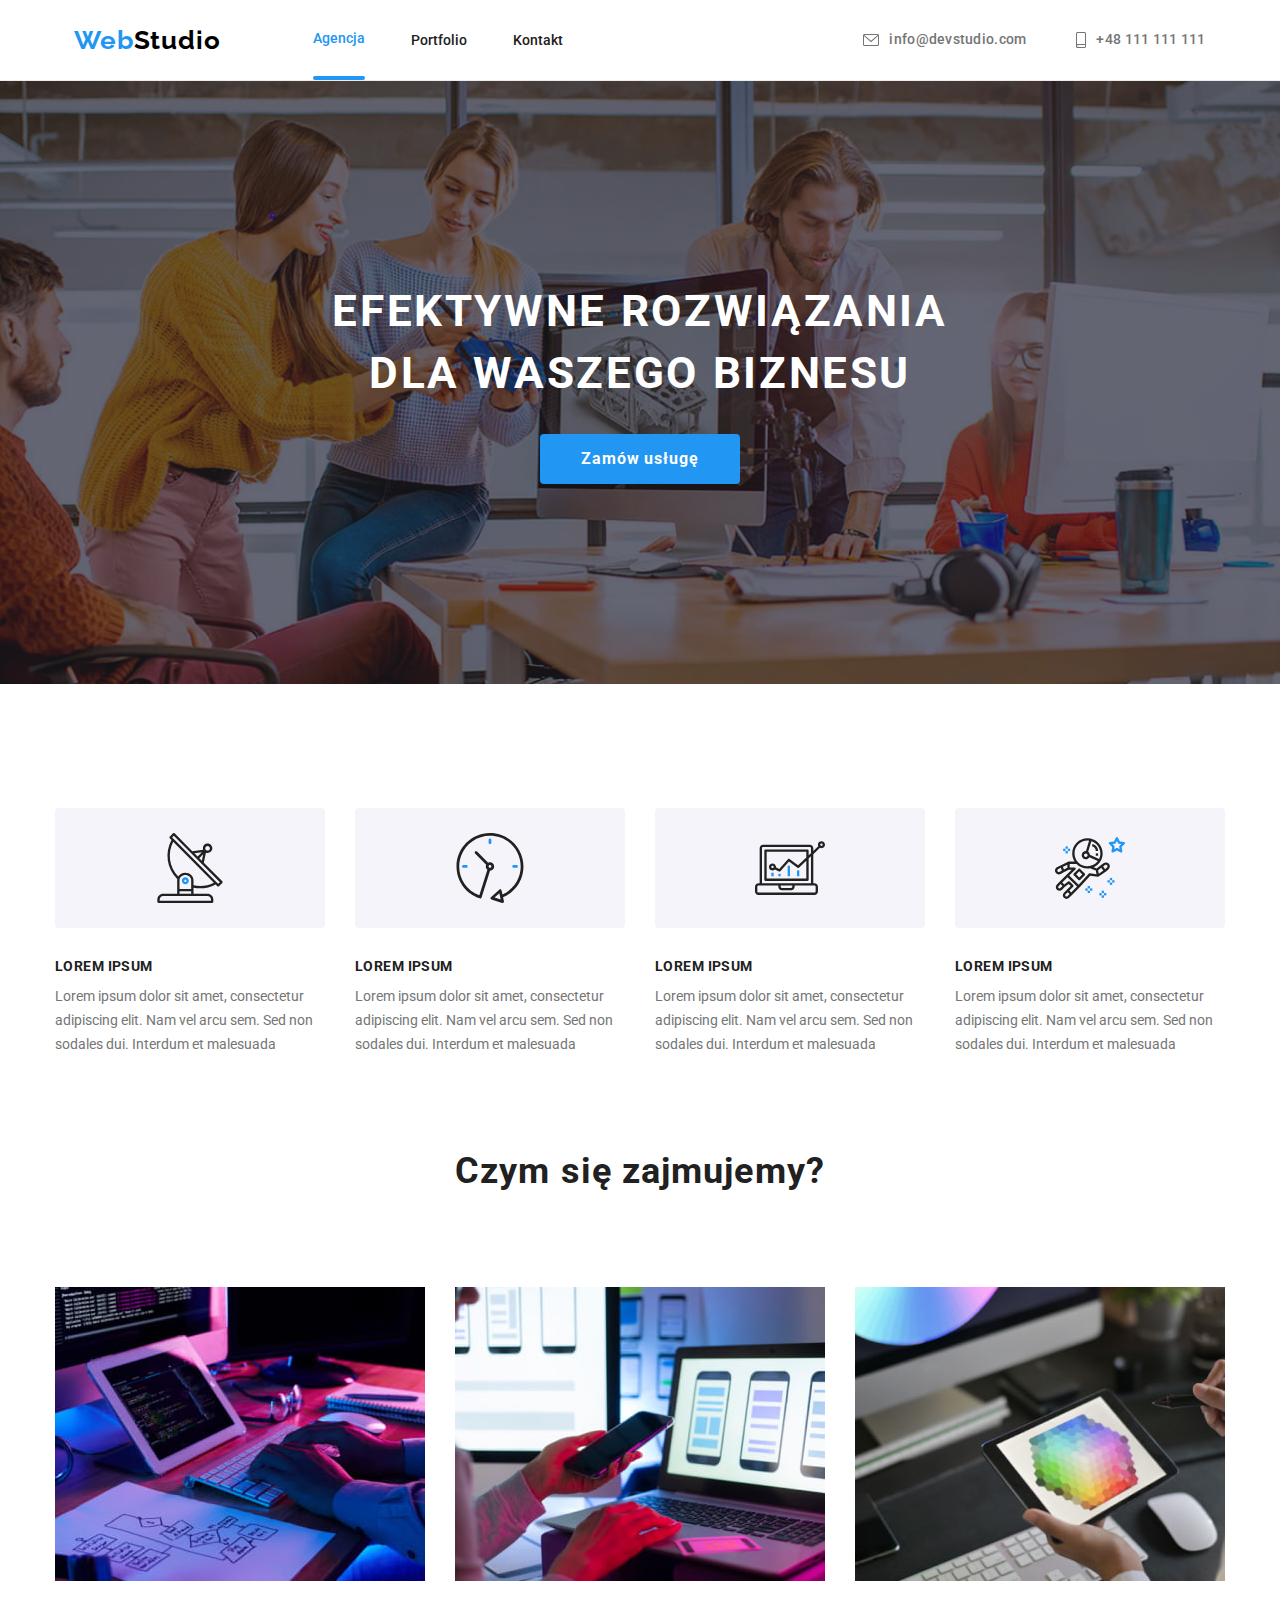
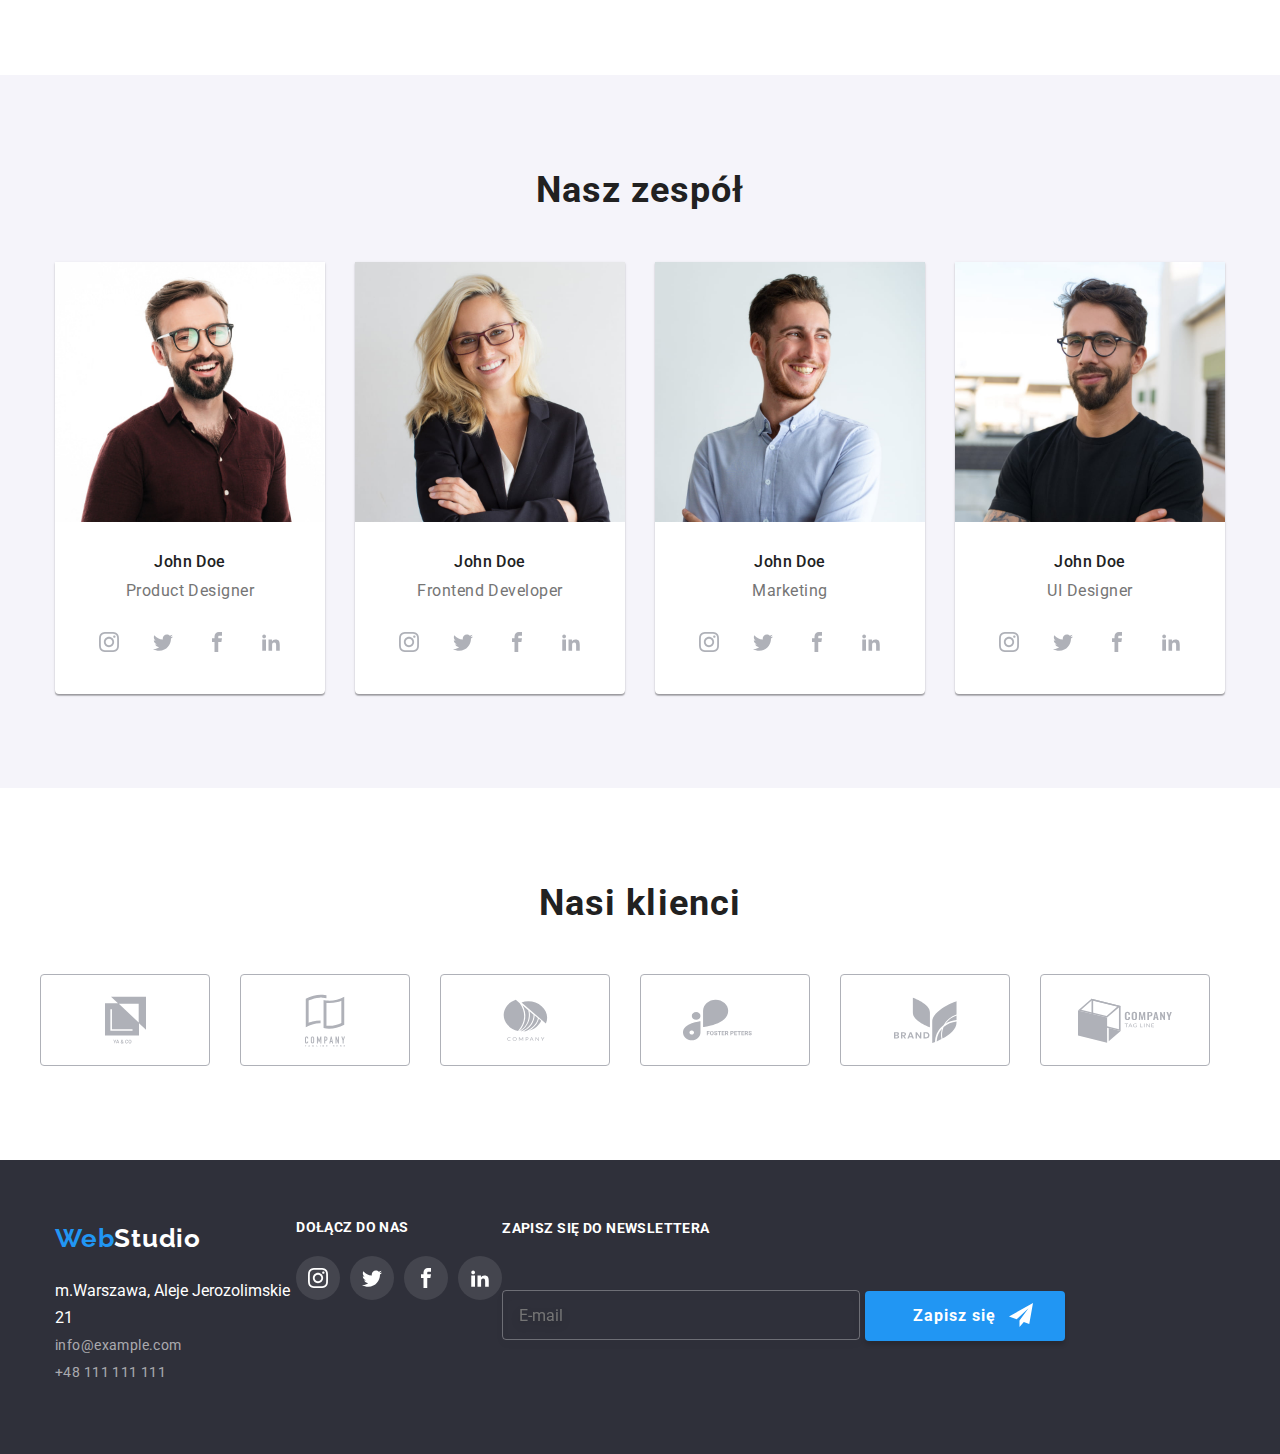
==== index.html @ c93e19df "Add files via upload" ====
<!DOCTYPE html>
<html lang="pl">
  <head>
    <meta charset="UTF-8" />
    <meta http-equiv="X-UA-Compatible" content="IE=edge" />
    <meta name="viewport" content="width=device-width, initial-scale=1.0" />
    <title>Webstudio</title>

    <!--modern-normalize-->
    
    <link
      rel="stylesheet"
      href="https://cdnjs.cloudflare.com/ajax/libs/modern-normalize/1.0.0/modern-normalize.min.css"
    />
    <link href="./css/style.css" rel="stylesheet" />
    <link rel="preconnect" href="https://fonts.googleapis.com" />
    <link rel="preconnect" href="https://fonts.gstatic.com" crossorigin />
    <link
      href="https://fonts.googleapis.com/css2?family=Montserrat&family=Raleway:wght@400;700&display=swap"
      rel="stylesheet"
    />
    <link
      href="https://fonts.googleapis.com/css2?family=Raleway:wght@700&family=Roboto:wght@500&display=swap"
      rel="stylesheet"
    />
    <link rel="preconnect" href="https://fonts.googleapis.com" />
    <link rel="preconnect" href="https://fonts.gstatic.com" crossorigin />
    <link rel="preconnect" href="https://fonts.googleapis.com" />
    <link rel="preconnect" href="https://fonts.gstatic.com" crossorigin />
  </head>

  <body>
    <header>
    <div class="container header-section">
        <nav class="navigation">
        <a class="navigation-logo" href="./index.html" width="145px"
        height="31px"><span class="web logotype">Web</span><span class="studio logotype">Studio</span>
        </a>
        
          <ul class="navigation-list">
            <li class="navigation-list-item"><a class="navigation-list-link actual-page" href="">Agencja</a></li>
            <li class="navigation-list-item"><a class="navigation-list-link" href="./portfolio.html">Portfolio</a></li>
            <li class="navigation-list-item"><a class="navigation-list-link" href="">Kontakt</a></li>
          </ul>
        <div class="contact-color">
        <ul class="header-contact">
          <li class="header-contact-item"><a class="header-contact-link" href="mailto:info@devstudio.com"><svg class="icon envelope"><use href="./images/icons/socials.svg#envelope"></use></svg>info@devstudio.com</a></li>
          <li class="header-contact-item"><a class="header-contact-link" href="tel:+48111111111"><svg class="icon phone"><use href="./images/icons/socials.svg#phone"></use></svg>+48 111 111 111</a></li>
        </ul>
        </div>
        </nav>
        </div>
      </header>
    
      <main>
      <section>
        <div class="background-image">
          <div class="container">
            <div class="main-header-item-position">
            <h1>EFEKTYWNE ROZWIĄZANIA DLA WASZEGO BIZNESU</h1>
            <button class="button-webstudio" type="button" data-modal-open>Zamów usługę</button></div>
          </div>
          </div>
        </div>
      </section>
        

      <div >
        <section class="container section">
            <ul class="feature section">
              <li class="feature-size">
                <div class="feature-picture"> <svg class="feature-icon antenna"><use href="./images/icons/socials.svg#antenna"></use></svg></div>
                <h4>LOREM IPSUM</h4>
                <p class="feature-item">
                  Lorem ipsum dolor sit amet, consectetur adipiscing elit. Nam
                  vel arcu sem. Sed non sodales dui. Interdum et malesuada
                </p>
              </li>

              <li class="feature-size">
                <div class="feature-picture"> <svg class="feature-icon"><use href="./images/icons/socials.svg#clock"></use></svg></div>
                <h4>LOREM IPSUM</h4>
                <p class="feature-item">
                  Lorem ipsum dolor sit amet, consectetur adipiscing elit. Nam
                  vel arcu sem. Sed non sodales dui. Interdum et malesuada
                </p>
                
              </li>

              <li class="feature-size">
                <div class="feature-picture"> <svg class="feature-icon"><use href="./images/icons/socials.svg#diagram"></use></svg></div>
                <h4>LOREM IPSUM</h4>
                <p class="feature-item">
                  Lorem ipsum dolor sit amet, consectetur adipiscing elit. Nam
                  vel arcu sem. Sed non sodales dui. Interdum et malesuada
                </p>
              </li>

              <li class="feature-size">
                <div class="feature-picture"> <svg class="feature-icon"><use href="./images/icons/socials.svg#astronaut"></use></svg></div>
                <h4>LOREM IPSUM</h4>
                <p class="feature-item">
                  Lorem ipsum dolor sit amet, consectetur adipiscing elit. Nam
                  vel arcu sem. Sed non sodales dui. Interdum et malesuada
                </p>
              </li>
            </ul>
          </div>
         
        </section>

        <div class="container section">
        <section>
          <h2 class="second-header">Czym się zajmujemy?</h2>
          <div>
            <ul class="second-header-item">
              <li >
                <div class="second-header-item-heading"><h3 class="speciality">aplikacje komputerowe</h3></div>               
                <img 
                  src="images/typing.jpg"
                  width="370px"
                  height="294px"
                  alt="typing on keyboard "> 
              </li>
              
              <li>
                <div class="second-header-item-heading"><h3 class="speciality">aplikacje mobilne</h3></div>
                <img
                  src="images/phone.jpg"
                  width="370px"
                  height="294px"
                  alt="a girl is holding a phone"
                />
              </li>

              <li >
                <div class="second-header-item-heading"><h3 class="speciality">rozwiązania graficzne</h3></div>
                <img
                  src="images/tablet.jpg"
                  width="370px"
                  height="294px"
                  alt="someone selects a color on the tablet "
                />
              </li>
            </ul>
          </div>
        </section>
        </div>

<section class="team-background section">
        <div class="container">  
          <h2 class="third-header">Nasz zespół</h2>
          <div class="second-header-card">
          <ul class="team-items">
            <li>
              <figure class="team-card">
                <img
                  src="images/johndoe1.jpg"
                  width="270"
                  height="260"
                  alt="product designer"
                />
                <figcaption>
                  <span class="name">John Doe</span
                  ><span class="profession"> Product Designer</span>
                  <ul class="social-list-our-team">
                    <li><a class="social-list-item-our-team" href=""><svg class="social-list-item-icon-our-team"><use href="./images/icons/socials.svg#icon-instagram" width="20" height="20"></use></svg></a></li>
                    <li><a class="social-list-item-our-team" href=""><svg class="social-list-item-icon-our-team"><use href="./images/icons/socials.svg#icon-twitter" width="20" height="20"></use></svg></a></li>
                    <li><a class="social-list-item-our-team" href=""><svg class="social-list-item-icon-our-team"><use href="./images/icons/socials.svg#icon-facebook" width="20" height="20"></use></svg></a></li>
                    <li><a class="social-list-item-our-team" href=""><svg class="social-list-item-icon-our-team"><use href="./images/icons/socials.svg#icon-linkedin2" width="20" height="20"></use></svg></a></li>
                    
                   </ul>
                </figcaption>
                
              </figure>
            </li>
  
            <li>
              <figure class="team-card">
                <img
                  src="images/johndoe2.jpg"
                  width="270"
                  height="260"
                  alt="frontend developer"
                />
                <figcaption>
                  <span class="name">John Doe</span
                  ><span class="profession"> Frontend Developer</span>
                  <ul class="social-list-our-team">
                    <li><a class="social-list-item-our-team" href=""><svg class="social-list-item-icon-our-team"><use href="./images/icons/socials.svg#icon-instagram" width="20" height="20"></use></svg></a></li>
                    <li><a class="social-list-item-our-team" href=""><svg class="social-list-item-icon-our-team"><use href="./images/icons/socials.svg#icon-twitter" width="20" height="20"></use></svg></a></li>
                    <li><a class="social-list-item-our-team" href=""><svg class="social-list-item-icon-our-team"><use href="./images/icons/socials.svg#icon-facebook" width="20" height="20"></use></svg></a></li>
                    <li><a class="social-list-item-our-team" href=""><svg class="social-list-item-icon-our-team"><use href="./images/icons/socials.svg#icon-linkedin2" width="20" height="20"></use></svg></a></li>
                    
                   </ul>
                  
                </figcaption>
              </figure>
            </li>
            <li>
              <figure class="team-card">
                <img
                  src="images/johndoe3.jpg"
                  width="270"
                  height="260"
                  alt="marketing"
                />
                <figcaption>
                  <span class="name">John Doe</span
                  ><span class="profession"> Marketing</span>
                  <ul class="social-list-our-team">
                    <li><a class="social-list-item-our-team" href=""><svg class="social-list-item-icon-our-team"><use href="./images/icons/socials.svg#icon-instagram" width="20" height="20"></use></svg></a></li>
                    <li><a class="social-list-item-our-team" href=""><svg class="social-list-item-icon-our-team"><use href="./images/icons/socials.svg#icon-twitter" width="20" height="20"></use></svg></a></li>
                    <li><a class="social-list-item-our-team" href=""><svg class="social-list-item-icon-our-team"><use href="./images/icons/socials.svg#icon-facebook" width="20" height="20"></use></svg></a></li>
                    <li><a class="social-list-item-our-team" href=""><svg class="social-list-item-icon-our-team"><use href="./images/icons/socials.svg#icon-linkedin2" width="20" height="20"></use></svg></a></li>
                    
                   </ul>
                </figcaption>
              </figure>
            </li>
            <li>
              <figure class="team-card">
                <img
                  src="images/johndoe4.jpg"
                  width="270"
                  height="260"
                  alt="UI designer"
                />
                <figcaption>
                  <span class="name">John Doe</span
                  ><span class="profession"> UI Designer</span>
                  <ul class="social-list-our-team">
                    <li><a class="social-list-item-our-team" href=""><svg class="social-list-item-icon-our-team"><use href="./images/icons/socials.svg#icon-instagram" width="20" height="20"></use></svg></a></li>
                    <li><a class="social-list-item-our-team" href=""><svg class="social-list-item-icon-our-team"><use href="./images/icons/socials.svg#icon-twitter" width="20" height="20"></use></svg></a></li>
                    <li><a class="social-list-item-our-team" href=""><svg class="social-list-item-icon-our-team"><use href="./images/icons/socials.svg#icon-facebook" width="20" height="20"></use></svg></a></li>
                    <li><a class="social-list-item-our-team" href=""><svg class="social-list-item-icon-our-team"><use href="./images/icons/socials.svg#icon-linkedin2" width="20" height="20"></use></svg></a></li>
                    
                   </ul>
                </figcaption>
              </figure>
            </li>
          </ul>
        
        </div>
      </div>
</section>
<section class="section">
  <div class="container">
    <h2 class="our-clients-header">Nasi klienci</h2>
    <ul class="our-clients-list ">
      <li class="clients-list-margins"><a class="clients-list-item " href=""><svg class="our-clients-list-icon1"><use href="./images/icons/socials.svg#client1"></use></svg></a></li>
      <li class="clients-list-margins"><a class="clients-list-item " href=""><svg class="our-clients-list-icon2"><use href="./images/icons/socials.svg#client2"></use></svg></a></li>
      <li class="clients-list-margins"><a class="clients-list-item " href=""><svg class="our-clients-list-icon3"><use href="./images/icons/socials.svg#client3"></use></svg></a></li>
      <li class="clients-list-margins"><a class="clients-list-item " href=""><svg class="our-clients-list-icon4"><use href="./images/icons/socials.svg#client4"></use></svg></a></li>
      <li class="clients-list-margins"><a class="clients-list-item " href=""><svg class="our-clients-list-icon5"><use href="./images/icons/socials.svg#client5"></use></svg></a></li>
      <li class="clients-list-margins"><a class="clients-list-item "  href=""><svg class="our-clients-list-icon6"><use href="./images/icons/socials.svg#client6"></use></svg></a></li>      
    </ul>
  </div>
</section>
      
    </main>
    
    <footer >
      <div class="container social-flex">
       <div class="left-side-footer">
        <a  href="./index.html"
          ><span class="web logotype">Web</span><span class="studio-footer logotype">Studio</span>
        </a>
        <address class="footer-address">
      <ul >
        <li>
            m.Warszawa, Aleje Jerozolimskie 21
        </li>
        <li>
          <a class="footer-mail" href="mailto:info@example.com"
            >info@example.com</a>
        </li>
        <li>
          <a class="footer-tel" href="tel:+48111111111">+48 111 111 111</a>
        </li>
      </ul>
    </address>
       </div>
        
    <section class="join-us ">
      <h3 class="join-us-header">DOŁĄCZ DO NAS</h3>
      <ul class="social-list-footer">
        <li><a class="social-list-item-footer" href=""><svg class="social-list-item-icon-footer"><use href="./images/icons/socials.svg#icon-instagram" width="20" height="20"></use></svg></a></li>
        <li><a class="social-list-item-footer" href=""><svg class="social-list-item-icon-footer"><use href="./images/icons/socials.svg#icon-twitter" width="20" height="20"></use></svg></a></li>
        <li><a class="social-list-item-footer" href=""><svg class="social-list-item-icon-footer"><use href="./images/icons/socials.svg#icon-facebook" width="20" height="20"></use></svg></a></li>
        <li><a class="social-list-item-footer" href=""><svg class="social-list-item-icon-footer"><use href="./images/icons/socials.svg#icon-linkedin2" width="20" height="20"></use></svg></a></li>
        
      </ul>
    </section>
    <div class="container-footer-form">
      <h3 class="newsletter-text">Zapisz się do newslettera</h3>
      <div class="footer-form">
        <form name="newsletter" action="http://localhost:3000/posts"
        method="POST">
      <label><input type="email" name="email" placeholder="E-mail"></label>
    <button type="submit">
      <span class="sign-up">Zapisz się</span>
      <svg><use href="./images/icons/socials.svg#form-send"></use></svg>
    </button></form>
      </div>
    </div>
      </div>
    </div>
  
    </footer>

    <div class="backdrop is-hidden" data-modal>
      <div class="modal">
        <button type="button" class="close-btn" data-modal-close>
<svg class="x"><use href="./images/icons/socials.svg#x"></use></svg>
        </button>
        <form class="modal-form"
        name="sign-up-form"
        action="http://localhost:3000/posts"
        method="POST">
      <h3>Zostaw swoje dane w formularzu poniżej</h3>
    <label for="user-name">Imię<svg class="icon-form person-icon-form"><use href="./images/icons/socials.svg#form-icon-person"></use></svg><input type="text" name="name" id="user_name" required/></label>
  <label for="user_phone">Telefon<svg class="icon-form phone-icon-form"><use href="./images/icons/socials.svg#form-icon-phone"></use></svg><input type="tel" name="phone" id="user_phone" required/></label>
  <label for="user_mail">E-mail<svg class="icon-form mail-icon-form"><use href="./images/icons/socials.svg#form-icon-mail"></use></svg><input type="email" name="email" id="user_email" required/></label>
  <label>Komentarz <textarea type="text" name="comment" placeholder="Wprowadź tekst"></textarea></label>
 
  <div class="tick-sign-container">
    <input class="web-tick-sign" type="checkbox" name="consent" value="consent" required/>
    <label for="consent" class="tick-sign-label">Oświadczam, iż akceptuję <a href="#rules">Regulamin</a> i <a href="#privacypolity">Politykę Prywatności</a></label>
  </div>
      <button type="submit">Wyślij</button>
</form>
      </div>
      </div>
    </div>

    <script src="js/modal.js"></script>
  </body>
</html>
---- css/style.css ----
:root {
  --blue: #2196f3;
  --black: #212121;
  --logo-color: #000000;
  --grey: #757575;
  --white: #ffffff;
  --graphite: #2f303a;
  --transition: 250ms cubic-bezier(0.4, 0, 0.2, 1);
}
* {
  margin: 0;
  padding: 0;
}
img {
  display: block;
}
.section {
  padding: 94px 0;
}
body {
  font-family: "Roboto";
  color: var(--black);
}
.container {
  width: 1200px;
  padding: 0 15px;
  margin: 0 auto;
}
.navigation-list-link {
  color: var(--black);
  transition: var(--transition);
}
.navigation-list-link::after {
  content: " ";
  display: block;
  background-color: rgba(255, 255, 255, 0);
  transition: var(--transition);
}
.actual-page::after,
.navigation-list-link:hover::after {
  content: " ";
  position: relative;
  height: 4px;
  border-radius: 2px;
  background-color: var(--blue);
  top: 30px;
}
.actual-page {
  color: var(--blue);
}
.navigation-logo {
  padding-right: 93px;
}
.navigation {
  display: flex;
  align-items: center;
  align-content: center;
}

.navigation-list {
  color: var(--black);
  display: flex;
  align-items: center;
  font-size: 14px;
  font-weight: 500;
}

.navigation-list-item:not(:last-child) {
  margin-right: 46px;
}

header {
  background: var(--bright-color);
  border-bottom: 1px solid #ececec;
}
.header-contact {
  display: flex;
  flex-wrap: wrap;
  align-items: center;
  list-style: none;
  padding-left: 250px;
}
.header-contact-item {
  margin-left: 50px;
}
.header-contact-item .icon {
  fill: currentColor;
  margin-right: 10px;
}
.header-contact-item a {
  display: flex;
  align-items: center;
}
.header-contact-link:hover {
  fill: var(--blue);
  color: var(--blue);
}
.header-contact-item .envelope {
  width: 16px;
  height: 12px;
  align-items: center;
}
.header-contact-item .phone {
  width: 10px;
  height: 16px;
  align-items: center;
}
.header-contact-link {
  font-size: 14px;
  font-weight: 500;
  line-height: 1.14em;
  letter-spacing: 0.02em;
  font-style: normal;
  text-transform: lowercase;
  color: #757575;
  fill: #757575;
  transition: var(--transition);
}
a:hover,
a:focus {
  color: #2196f3;
}

.header-contact-link a {
  display: flex;
  align-items: center;
}
.header-section {
  height: 80px;
  display: flex;
  align-items: center;
  justify-content: center;
}
.web {
  color: var(--blue);
  font-size: 26px;
  font: "Raleway";
  letter-spacing: 0.03em;
  font-weight: 700;
  line-height: 1.4em;
}
.studio {
  font-size: 26px;
  color: var(--logo-color);
  font: "Raleway";
  letter-spacing: 0.03em;
  font-weight: 700;
  line-height: 1.4em;
}
.studio:hover {
  color: var(--blue);
}

a {
  text-decoration: none;
  transition: var(--transition);
}

ul {
  list-style-type: none;
  margin: 0;
  padding: 0;
}

h1 {
  font-size: 44px;
  text-align: center;
  letter-spacing: 0.06em;
  text-transform: uppercase;
  color: var(--white);
  line-height: 1.4em;
  padding-top: 200px;
  margin-top: 0;
}
.second-header {
  font-size: 36px;
  text-align: center;
  letter-spacing: 0.03em;
  line-height: 1.2em;
  margin: 0;
  padding-bottom: 50px;
}
.second-header-item {
  display: flex;
  align-items: center;
  justify-content: space-between;
  padding-bottom: 94px;
}
.team-card {
  background: var(--white);
  box-shadow: 0px 1px 3px rgba(0, 0, 0, 0.12), 0px 1px 1px rgba(0, 0, 0, 0.14),
    0px 2px 1px rgba(0, 0, 0, 0.2);
  border-radius: 0px 0px 4px 4px;
  padding-bottom: 30px;
}
.team-items {
  justify-content: space-between;
  display: flex;
}

h4 {
  font-size: 14px;
  letter-spacing: 0.03em;
  font-weight: 700;
  line-height: 1.2em;
  display: block;
  padding-bottom: 10px;
}
.third-header {
  color: var(--black);
  font-weight: 700px;
  font-size: 36px;
  line-height: 1.2em;
  text-align: center;
  letter-spacing: 0.03em;
  padding-bottom: 50px;
}
.main-header {
  background-color: var(--graphite);
  height: 600px;
  line-height: 1.4em;
  padding-top: 0;
  display: flex;
  flex-direction: column;
  justify-content: center;
  align-items: center;
  max-width: 1600px;
}
.button-webstudio {
  font-size: 16px;
  text-align: center;
  color: var(--white);
  width: 200px;
  height: 50px;
  background-color: var(--blue);
  border-radius: 4px;
  border: none;
  cursor: pointer;
  letter-spacing: 0.06em;
  margin-top: 30px;
  margin-bottom: 200px;
  font-weight: 700;
  line-height: 1.9em;
}

.button-webstudio-position {
  align-items: center;
  margin: 0 auto;
}
.button-portfolio-item {
  font-size: 16px;
  color: var(--black);
  height: 38px;
  background-color: #f5f4fa;
  border-radius: 4px;
  border: none;
  cursor: pointer;
  letter-spacing: 0.03em;
  font-weight: 500;
  line-height: 1.6em;
  padding: 6px 22px;
  transition: var(--transition);
}
.button-portfolio {
  display: flex;
  align-items: center;
  justify-content: center;
  padding-top: 94px;
}
.button-space:not(:last-child) {
  margin-right: 8px;
}
.logotype {
  font-family: "Raleway", sans-serif;
  font-size: 26px;
  line-height: 1.19em;
}

.button-portfolio-item:hover {
  background-color: var(--blue);
  color: var(--white);
  background: var(--blue);
  box-shadow: 0px 3px 1px rgba(0, 0, 0, 0.1), 0px 1px 2px rgba(0, 0, 0, 0.08),
    0px 2px 2px rgba(0, 0, 0, 0.12);
  border-radius: 4px;
}
.feature-item {
  color: var(--grey);
  font-size: 14px;
  line-height: 1.7em;
}
.feature-item:not(:last-child) {
  padding-right: 30px;
}
.feature {
  display: flex;
  align-items: center;
  justify-content: space-between;
}

.name {
  font-size: 16px;
  text-align: center;
  letter-spacing: 0.03em;
  font-weight: 500;
  line-height: 1.2em;
  display: flex;
  padding-top: 30px;
  justify-content: center;
  color: var(--black);
}
.profession {
  color: var(--grey);
  text-align: center;
  letter-spacing: 0.03em;
  line-height: 1.2em;
  display: flex;
  padding-top: 10px;
  justify-content: center;
}

.container .footer {
  padding: 0;
  margin: 0;
}
.footer-address {
  font-style: normal;
  color: var(--white);
  line-height: 1.7em;
  padding-bottom: 9px;
}
.footer-tel {
  font-size: 14px;
  letter-spacing: 0.03em;
  color: rgba(255, 255, 255, 0.6);
  line-height: 1.7em;
  transition: var(--transition);
}
.footer-mail {
  font-size: 14px;
  letter-spacing: 0.03em;
  color: rgba(255, 255, 255, 0.6);
  line-height: 1.7em;
  transition: var(--transition);
}
.team-background {
  background: #f5f4fa;
}
.team-list {
  display: flex;
  justify-content: center;
  padding-bottom: 94px;
}

.portfolio-list {
  list-style: none;
  font-family: "Roboto";
  font-size: 16px;
  line-height: 1.87;
  letter-spacing: 0.03em;
  color: var(--grey);
  display: flex;
  flex-wrap: wrap;
  justify-content: space-between;
  padding-top: 50px;
}
.portfolio-list-item {
  position: relative;
  display: inline-block;
  width: 370px;
  height: 404px;
  margin-bottom: 30px;
  border-bottom: 1px solid #eeeeee;
  border-left: 1px solid #eeeeee;
  border-right: 1px solid #eeeeee;
  z-index: 1001;
  overflow: hidden;
  transition: box-shadow 250ms cubic-bezier(0.4, 0, 0.2, 1);
}
.portfolio-list-overlay {
  position: absolute;
  top: 0;
  left: 0;
  width: 100%;
  height: 100%;
  background-color: #2196f3;
  opacity: 0;
  transform: translateY(100%);
  transition: transform 250ms cubic-bezier(0.4, 0, 0.2, 1);
}
.portfolio-list-overlay-text {
  font-weight: 400;
  font-size: 18px;
  line-height: 1.6;
  letter-spacing: 0.03em;
  color: #ffffff;
  text-align: left;
  padding: 49px 45px 49px 24px;
}
.portfolio-list-overlay-text p {
  margin: 0;
}
.portfolio-list-item:hover {
  box-shadow: 0px 1px 1px rgba(0, 0, 0, 0.12), 0px 4px 4px rgba(0, 0, 0, 0.06),
    1px 4px 6px rgba(0, 0, 0, 0.16);
}
.portfolio-list-item:hover .akapit-overlay {
  opacity: 0.9;
  transform: translateY(0);
}
.portfolio-card-description {
  position: relative;
  z-index: 1002;
  background-color: #fff;
}
.portfolio-card-description-name {
  font-size: 18px;
  line-height: 2;
  letter-spacing: 0.06em;
  color: var(--black);
  text-align: start;
  padding-left: 24px;
  margin: 0;
  padding: 20px 24px 4px 24px;
  margin-top: -9px;
}
.portfolio-card-description-text {
  line-height: 1.875em;
  padding: 0px 24px 20px 24px;
  text-align: start;
  color: var(--grey);
  margin: 0;
}
.projects {
  display: flex;
  justify-content: space-between;
  align-content: center;
  flex-wrap: wrap;
  margin-bottom: -30px;
}

.projects-name {
  color: var(--black);
  font-weight: 700;
  font-size: 18px;
  line-height: 2;
  letter-spacing: 0.06em;
  padding-top: 20px;
  padding-right: 24px;
  padding-left: 24px;
}

.studio-footer {
  font-size: 26px;
  color: var(--white);
  font: "Raleway";
  letter-spacing: 0.03em;
  font-weight: 700;
  line-height: 1.4em;
}

footer {
  font-style: normal;
  background-color: #2f303a;
  color: #fff;
  padding-top: 60px;
  padding-bottom: 60px;
  background-color: var(--graphite);
}
.footer-address {
  padding-top: 20px;
}
.join-us-header {
  font-style: normal;
  font-weight: 700;
  text-transform: uppercase;
  font-size: 14px;
  line-height: 1.14em;
  letter-spacing: 0.03em;
}

.social-list-footer {
  display: flex;
  align-items: center;
  margin-top: 20px;
  margin-left: -10px;
}
.social-list-item-footer {
  display: flex;
  justify-content: center;
  align-items: center;
  align-self: center;
  width: 44px;
  height: 44px;
  margin-left: 10px;
  border-radius: 50%;
  background-color: rgba(255, 255, 255, 0.1);
  color: var(--white);
}
.social-list-item-footer:hover {
  background-color: var(--blue);
  transition: var(--transition);
}
.social-list-item-icon-footer {
  width: 20px;
  height: 20px;
  fill: var(--white);
}
.social-flex {
  display: flex;
}

.feature-picture {
  display: flex;
  justify-content: center;
  height: 120px;
  padding: 25px 0;
  border-radius: 4px;
  margin-bottom: 30px;
  background-color: #f5f4fa;
}
.feature-icon {
  display: flex;
  justify-content: center;
  margin-right: 100px;
  margin-left: 100px;
}

.feature-size {
  max-width: 270px;
}

.social-list-our-team {
  display: flex;
  align-items: center;
  margin-top: 20px;
  padding-left: 32px;
}
.social-list-item-our-team {
  display: flex;
  justify-content: center;
  align-items: center;
  width: 44px;
  height: 44px;
  border-radius: 50%;
  background-color: var(--white);
  margin-right: 0;
  margin-right: 10px;
  max-width: 206px;
  fill: #afb1b8;
  transition: color var(--transition);
  background-color: var(--transition);
}
.social-list-item-our-team:hover {
  background-color: var(--blue);
  fill: var(--white);
  border-radius: 50%;
  background-color: var(--blue);
  width: 44px;
  height: 44px;
  transition: var(--transition);
}

.social-list-item-icon-our-team {
  width: 20px;
  height: 20px;
}

.our-clients-header {
  font-family: "Roboto";
  font-style: normal;
  font-weight: 700;
  font-size: 36px;
  line-height: 42px;
  text-align: center;
  letter-spacing: 0.03em;
  color: #212121;
  padding-bottom: 50px;
}

.background-image {
  background-image: linear-gradient(
      rgba(47, 48, 58, 0.4),
      rgba(47, 48, 58, 0.4)
    ),
    url(../images/header-background.jpg);
  background-size: cover;
  background-position: center;
  background-repeat: no-repeat;
  margin: 0 auto;
  max-width: 1600px;
}
.main-header-item-position {
  color: #fff;
  text-align: center;
  max-width: 696px;
  margin: 0 auto 30px;
}
.clients-list-item {
  display: flex;
  justify-content: center;
  height: 92px;
  min-width: 170px;
  border: 1px solid #afb1b8;
  border-radius: 4px;
  margin-left: 30px;
  cursor: pointer;
  color: #afb1b8;
  fill: #afb1b8;
  transition: color var(--transition);
}
.our-clients-list {
  list-style-type: none;
  display: flex;
  flex-wrap: wrap;
  margin-left: -30px;
}
.our-clients-list-icon1 {
  width: 41px;
  height: 48px;
  display: flex;
  align-self: center;
}
.our-clients-list-icon2 {
  width: 40px;
  height: 53px;
  display: flex;
  align-self: center;
}
.our-clients-list-icon3 {
  width: 45px;
  height: 42px;
  display: flex;
  align-self: center;
}
.our-clients-list-icon4 {
  width: 85px;
  height: 42px;
  display: flex;
  align-self: center;
}
.our-clients-list-icon5 {
  width: 63px;
  height: 47px;
  display: flex;
  align-self: center;
}
.our-clients-list-icon6 {
  width: 94px;
  height: 45px;
  display: flex;
  align-self: center;
}
.clients-list-item:hover {
  border: 1px solid var(--blue);
  color: var(--blue);
  fill: var(--blue);
  transition: var(--transition);
}

.clients-list-margins {
  margin-right: 30px;
  display: flex;
  align-items: center;
  justify-content: center;
  width: 170px;
}

.speciality {
  text-transform: uppercase;
  font-weight: 700;
  font-size: 14px;
  line-height: 16px;
  text-align: center;
  justify-content: center;
  align-content: center;
  letter-spacing: 0.03em;
  margin: 0;
  padding-top: 27px;
  color: var(--white);
}
.portfolio-list {
  display: flex;
  flex-wrap: wrap;
  justify-content: space-between;
  margin-bottom: 107px;
}
.portfolio-item {
  background-color: #fff;
  border: 1px solid #eee;
  margin-bottom: 30px;
  position: relative;
  max-width: 370px;
  max-height: 404px;
  overflow: hidden;
  z-index: 1001;
}
.overlay {
  position: absolute;
  top: 0;
  left: 0;
  width: 100%;
  height: 100%;
  background-color: var(--blue);
  opacity: 90%;
  transform: translatey(100%);
  transition: transform 250ms ease;
}
.portfolio-item-feature {
  color: var(--grey);
  font-size: 16px;
  line-height: 1.87;
  letter-spacing: 0.03em;
  z-index: 1002;
  position: relative;
  background-color: #fff;
}
.overlay p {
  font-size: 18px;
  line-height: 1.55;
  letter-spacing: 0.03em;
  color: #ffffff;
  margin-top: 49px;
}
.portfolio-item:hover .overlay {
  transform: translatey(0);
}
.portfolio p {
  padding: 4px 24px 20px 24px;
}
.portfolio-item:hover {
  box-shadow: 0px 1px 1px rgba(0, 0, 0, 0.12), 0px 4px 4px rgba(0, 0, 0, 0.06),
    1px 4px 6px rgba(0, 0, 0, 0.16);
  cursor: pointer;
}
.is-hidden {
  opacity: 0;
  visibility: none;
  pointer-events: none;
}
.close-btn {
  position: absolute;
  background-color: #fff;
  cursor: pointer;
  top: 8px;
  right: 8px;
  border: 1px solid rgba(0, 0, 0, 0.1);
  border-radius: 50%;
  z-index: 1000;
}

.close-btn,
.x {
  width: 30px;
  height: 30px;
}

.modal {
  position: absolute;
  left: 50%;
  top: 50%;
  transform: translate(-50%, -50%) scale(1.25);
  background-color: #fff;
  width: 528px;
  height: 581px;
  box-shadow: 0px 1px 3px rgba(0, 0, 0, 0.12), 0px 1px 1px rgba(0, 0, 0, 0.14),
    0px 2px 1px rgba(0, 0, 0, 0.2);
  border-radius: 4px;
}

.backdrop {
  position: fixed;
  left: 0;
  top: 0;
  width: 100%;
  height: 100%;
  background-color: rgba(0, 0, 0, 0.1);
}
.container-footer-form {
  display: flex;
  flex-wrap: wrap;
}
.footer-form {
  font-size: 16px;
  line-height: 1.25;
  color: rgba(255, 255, 255, 0.6);
  align-items: center;
  letter-spacing: 0.03em;
}
.footer-form button {
  width: 200px;
  height: 50px;
  box-shadow: 0px 4px 4px rgba(0, 0, 0, 0.15);
  border-radius: 4px;
  align-items: center;
  border: none;
  background-color: var(--blue);
  position: relative;
}
.sign-up {
  font-weight: 700;
  font-size: 16px;
  line-height: 1.87;
  text-align: center;
  letter-spacing: 0.06em;
  color: #fff;
  padding-right: 20px;
}
.modal-form label {
  font-size: 12px;
  line-height: 1.16;
  letter-spacing: 0.01em;
  color: var(--grey);
  padding-left: 40px;
  margin-bottom: 4px;
  margin-top: 10px;
}

.modal-form textarea::placeholder {
  color: rgba(117, 117, 117, 0.5);
  font-size: 12px;
  line-height: 1.16;
}

.modal-form textarea {
  height: 120px;
  width: 448px;
  padding: 12px 16px;
}

.modal-form input,
.modal-form textarea {
  color: var(--grey);
  font-family: "Roboto";
  font-style: normal;
  font-weight: 400;
  font-size: 12px;
  display: block;
}
.modal-form > h3 {
  font-weight: 700;
  font-size: 20px;
  line-height: 1.15;
  text-align: center;
  letter-spacing: 0.03em;
  color: var(--black);
}

.modal-form {
  display: flex;
  flex-direction: column;
  position: relative;
}
.modal-form input {
  border: 1px solid rgba(33, 33, 33, 0.2);
  border-radius: 4px;
  width: 448px;
  height: 40px;
  padding-left: 42px;
}

.modal-form textarea {
  resize: none;
  border: 1px solid rgba(33, 33, 33, 0.2);
  border-radius: 4px;
}
.modal-form button {
  width: 200px;
  height: 50px;
  background: var(--blue);
  box-shadow: 0px 4px 4px rgba(0, 0, 0, 0.15);
  border-radius: 4px;
  font-weight: 700;
  font-size: 16px;
  line-height: 1.87;
  text-align: center;
  letter-spacing: 0.06em;
  color: #fff;
  margin: auto;
  margin-top: 30px;
  border: none;
}

.modal-form button:hover {
  cursor: pointer;
}

.modal-form label:focus-within svg {
  fill: var(--blue);
}
.modal-form input:hover,
.modal-form textarea:hover {
  border: 1px solid var(--blue);
  border-radius: 4px;
}
textarea:focus-visible,
input:focus-visible {
  outline: none;
  border: 1px solid var(--blue);
}
.sign-up-form {
  font-weight: 700;
  font-size: 16px;
  line-height: 1.87;
  text-align: center;
  letter-spacing: 0.06em;
  color: #fff;
  padding-right: 20px;
}
.icon-form {
  width: 12px;
  height: 12px;
  fill: #000;
  position: absolute;
  left: 52px;
}
.person-icon-form {
  width: 12px;
  height: 12px;
  top: 132px;
}
.phone-icon-form {
  height: 13px;
  width: 13px;
  top: 200px;
}

.mail-icon-form {
  width: 15px;
  height: 12px;
  top: 268px;
}
.tick-sign-container a {
  color: var(--blue);
}
.web-tick-sign {
  position: absolute;
  opacity: 0;
}
.tick-sign-label {
  margin: 0;
  padding: 0;
  align-self: center;
}
.tick-sign-label::before {
  content: "";
  display: inline-block;
  width: 16px;
  height: 16px;
  margin-left: 0;
  margin-right: 7px;
  border: 1px solid rgba(33, 33, 33, 0.2);
  border-radius: 2px;
}
.web-tick-sign:checked + .tick-sign-label::before {
  background-color: var(--blue);
  border: none;
  background-image: url([data-uri]);
  background-repeat: no-repeat;
  background-position: center center;
}
.tick-sign-container {
  display: flex;
  justify-content: center;
}
.tick-sign-container a {
  text-decoration: underline;
}
.container-footer-form {
  flex-wrap: wrap;
}
.footer-form {
  letter-spacing: 0.03em;
  color: rgba(255, 255, 255, 0.6);
  font-size: 16px;
  line-height: 1.25;
  align-items: center;
}
.footer-form button {
  width: 200px;
  border-radius: 4px;
  align-items: center;
  border: none;
  height: 50px;
  box-shadow: 0px 4px 4px rgba(0, 0, 0, 0.15);
  background-color: var(--blue);
  position: relative;
}
.footer-form input {
  border: 1px solid rgba(255, 255, 255, 0.3);
  border-radius: 4px;
  width: 358px;
  filter: drop-shadow(0px 4px 4px rgba(0, 0, 0, 0.15));
  height: 50px;
  background-color: transparent;
  color: var(--grey);
  padding: 16px;
}
.footer-form input::placeholder {
  font-size: 16px;
  line-height: 1.25;
}
.footer-form button svg {
  fill: #fff;
  width: 24px;
  height: 24px;
  right: 32px;
  top: 12px;
  position: absolute;
}

.footer-form button:hover {
  cursor: pointer;
}
.newsletter-text {
  font-weight: 700;
  font-size: 14px;
  line-height: 16px;
  letter-spacing: 0.03em;
  text-transform: uppercase;
  color: #fff;
  display: block;
  margin-bottom: 0px;
}
.footer {
  color: #fff;
  font-size: 16px;
  line-height: 1.5;
}
.footer address {
  font-style: normal;
  margin-top: 20px;
}
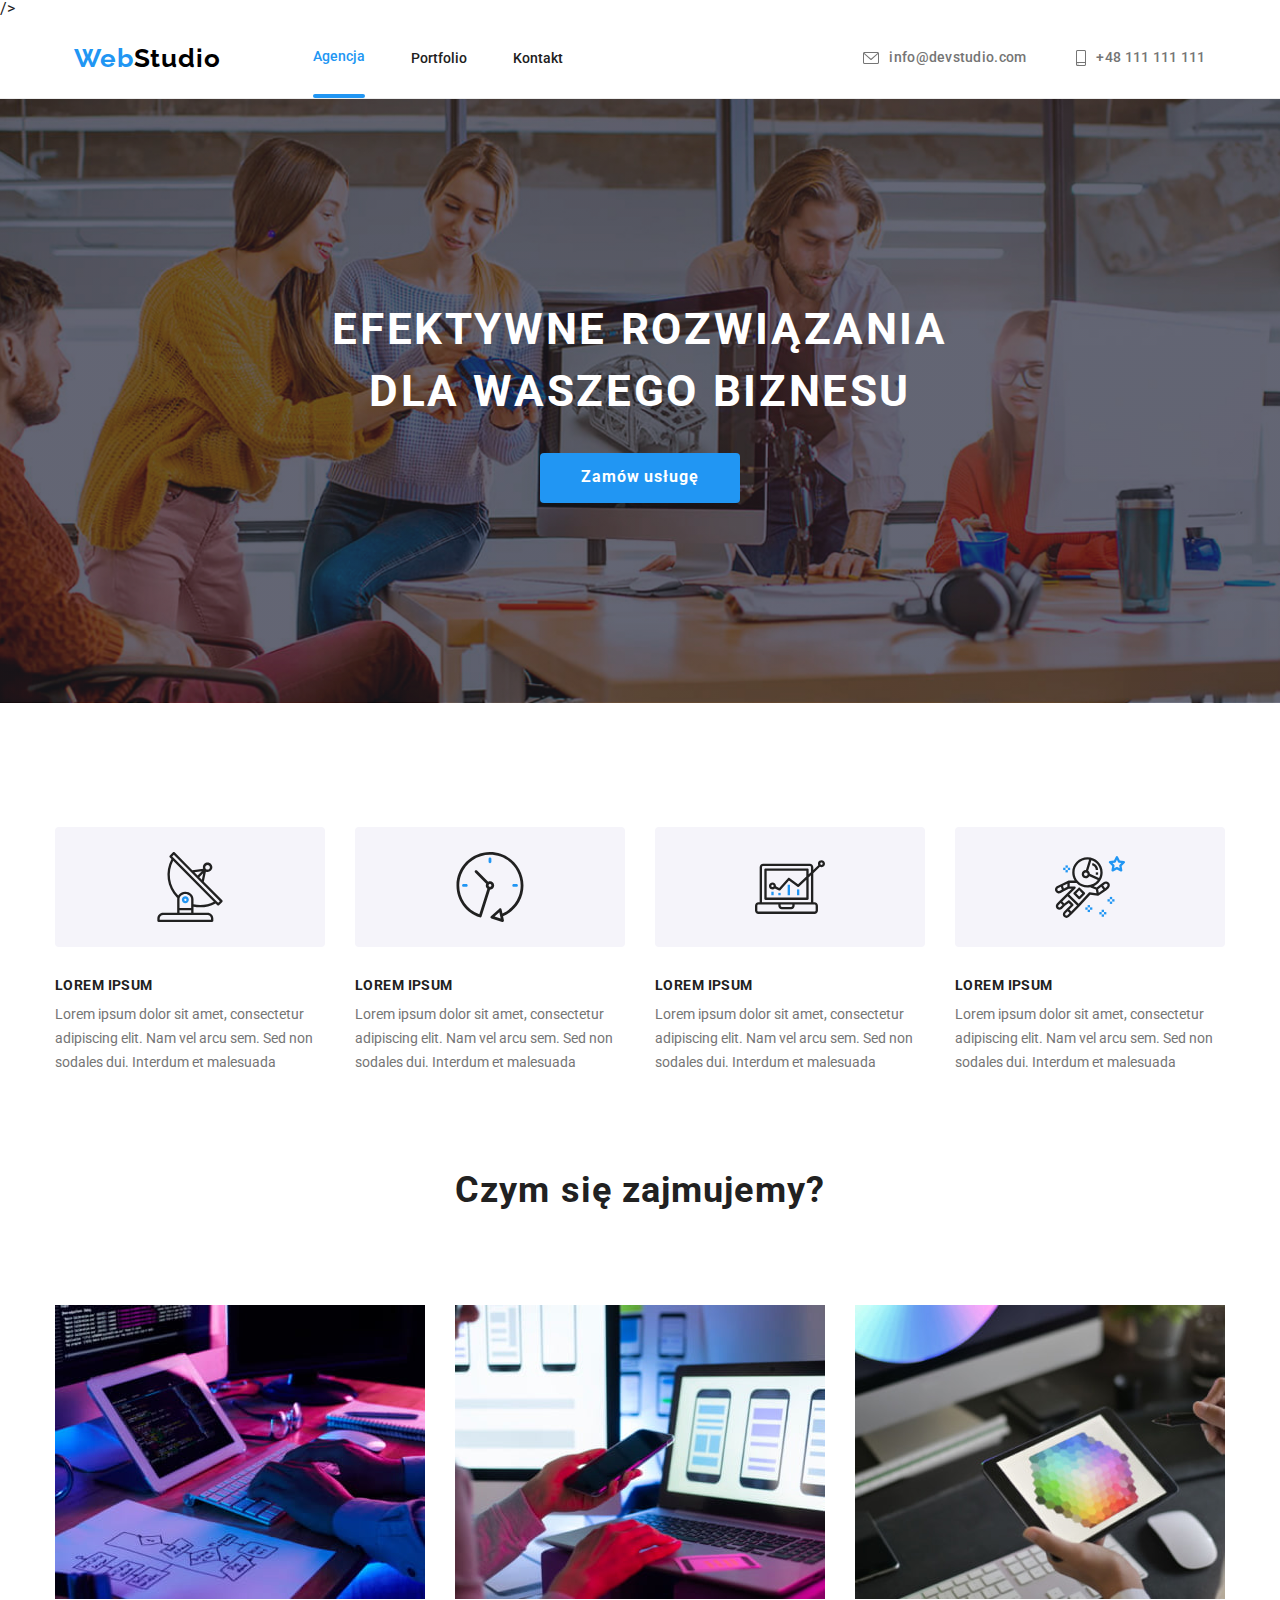
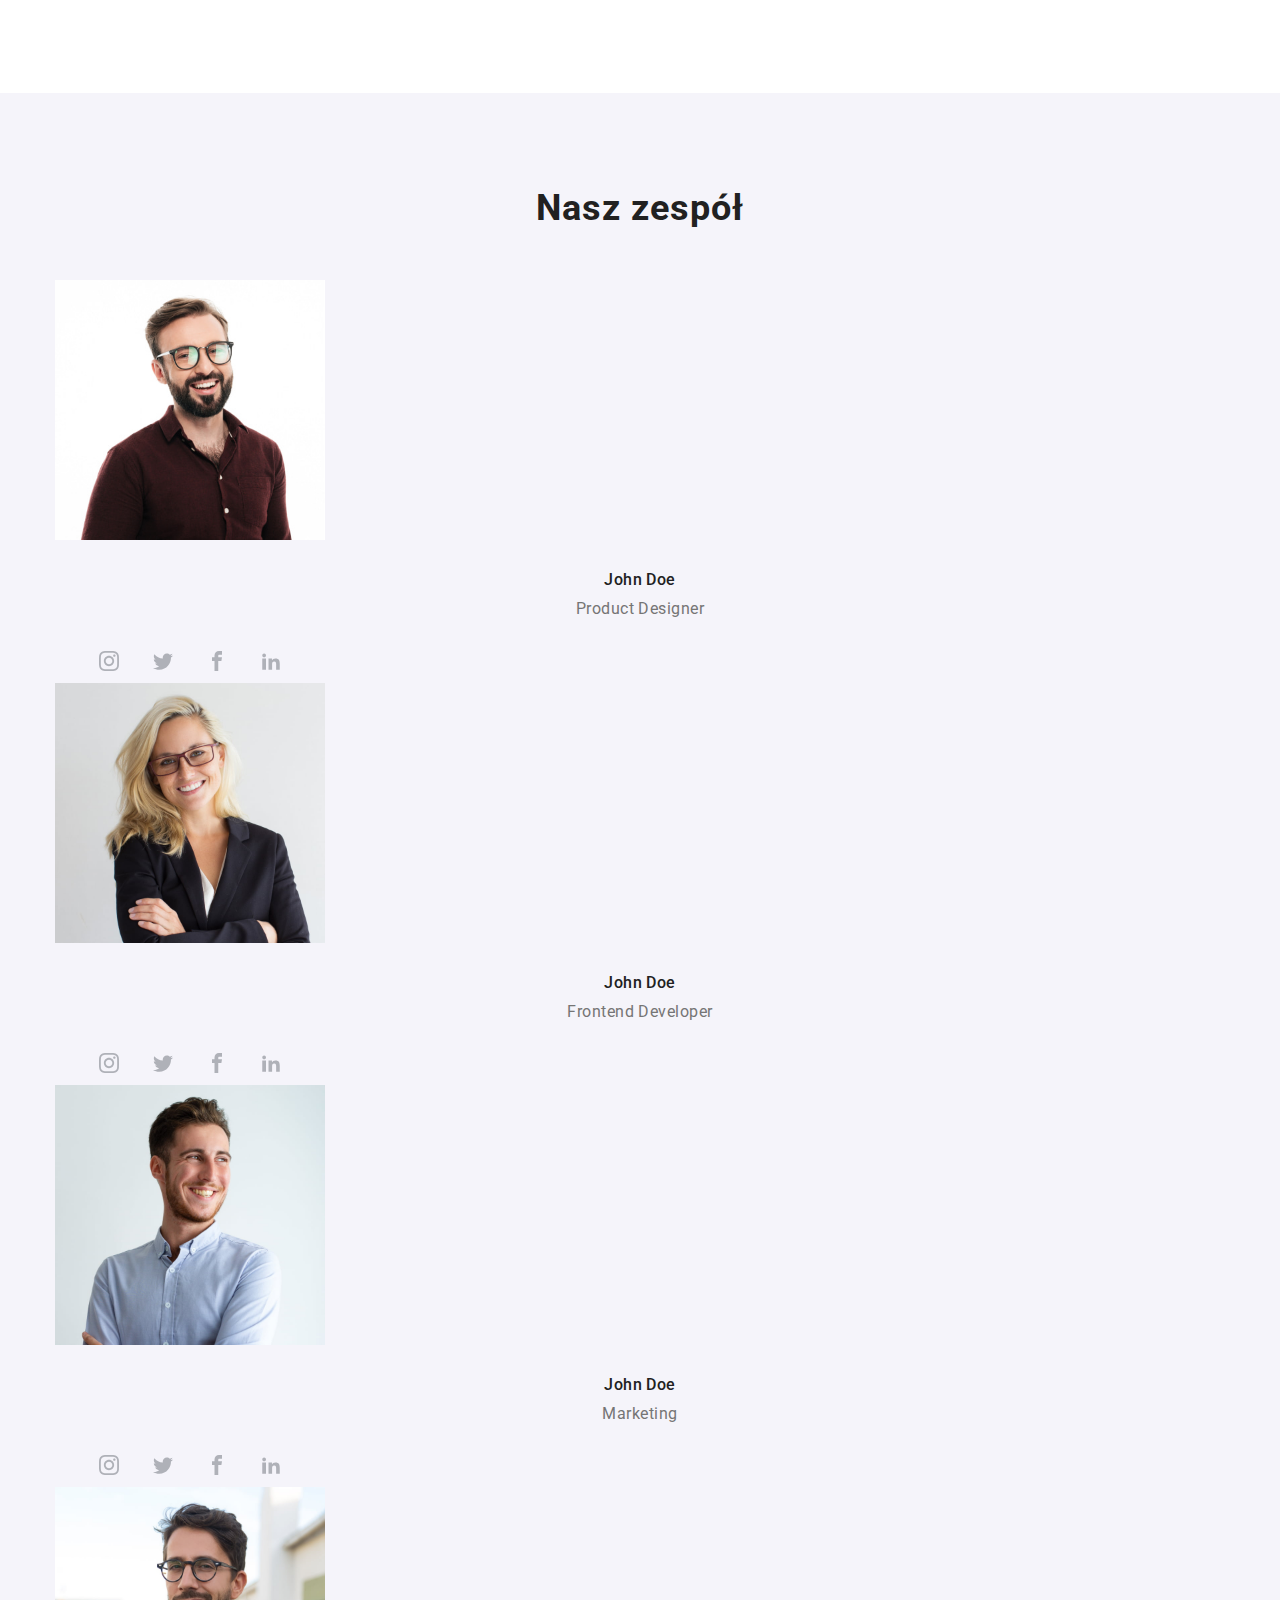
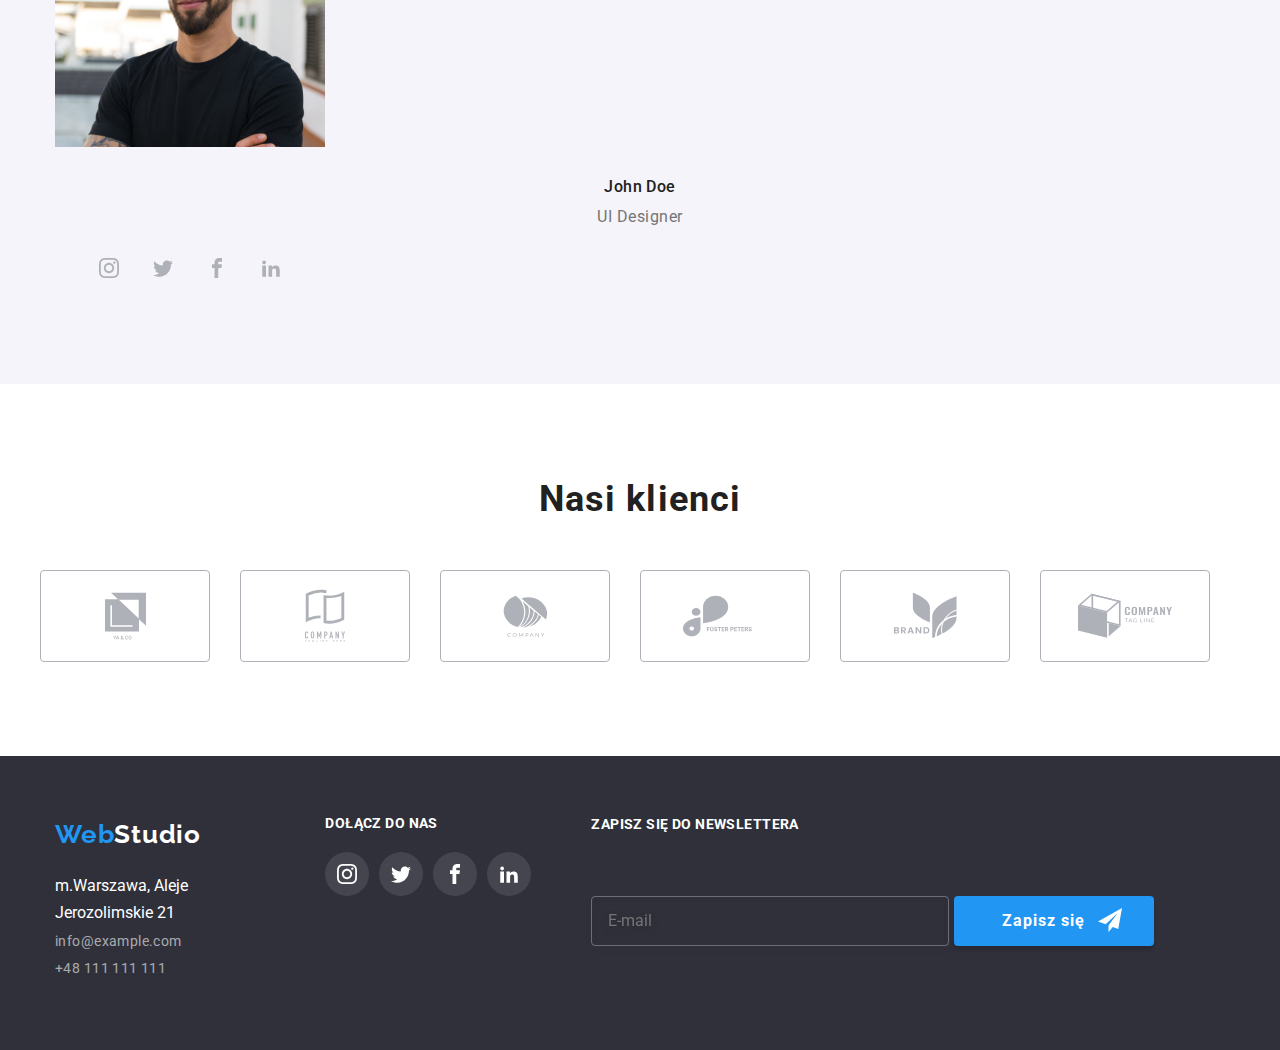
==== commit 49a6ba25: "Add files via upload" ====
--- a/index.html
+++ b/index.html
@@ -13,20 +13,12 @@
       href="https://cdnjs.cloudflare.com/ajax/libs/modern-normalize/1.0.0/modern-normalize.min.css"
     />
     <link href="./css/style.css" rel="stylesheet" />
-    <link rel="preconnect" href="https://fonts.googleapis.com" />
-    <link rel="preconnect" href="https://fonts.gstatic.com" crossorigin />
-    <link
-      href="https://fonts.googleapis.com/css2?family=Montserrat&family=Raleway:wght@400;700&display=swap"
-      rel="stylesheet"
     />
     <link
       href="https://fonts.googleapis.com/css2?family=Raleway:wght@700&family=Roboto:wght@500&display=swap"
       rel="stylesheet"
     />
-    <link rel="preconnect" href="https://fonts.googleapis.com" />
-    <link rel="preconnect" href="https://fonts.gstatic.com" crossorigin />
-    <link rel="preconnect" href="https://fonts.googleapis.com" />
-    <link rel="preconnect" href="https://fonts.gstatic.com" crossorigin />
+    
   </head>
 
   <body>
@@ -282,7 +274,7 @@
     </address>
        </div>
         
-    <section class="join-us ">
+    <div class="join-us ">
       <h3 class="join-us-header">DOŁĄCZ DO NAS</h3>
       <ul class="social-list-footer">
         <li><a class="social-list-item-footer" href=""><svg class="social-list-item-icon-footer"><use href="./images/icons/socials.svg#icon-instagram" width="20" height="20"></use></svg></a></li>
@@ -291,9 +283,9 @@
         <li><a class="social-list-item-footer" href=""><svg class="social-list-item-icon-footer"><use href="./images/icons/socials.svg#icon-linkedin2" width="20" height="20"></use></svg></a></li>
         
       </ul>
-    </section>
+    </div>
     <div class="container-footer-form">
-      <h3 class="newsletter-text">Zapisz się do newslettera</h3>
+      <h3 >Zapisz się do newslettera</h3>
       <div class="footer-form">
         <form name="newsletter" action="http://localhost:3000/posts"
         method="POST">
@@ -309,6 +301,7 @@
   
     </footer>
 
+
     <div class="backdrop is-hidden" data-modal>
       <div class="modal">
         <button type="button" class="close-btn" data-modal-close>
@@ -319,10 +312,10 @@
         action="http://localhost:3000/posts"
         method="POST">
       <h3>Zostaw swoje dane w formularzu poniżej</h3>
-    <label for="user-name">Imię<svg class="icon-form person-icon-form"><use href="./images/icons/socials.svg#form-icon-person"></use></svg><input type="text" name="name" id="user_name" required/></label>
+  <label for="user-name">Imię<svg class="icon-form person-icon-form"><use href="./images/icons/socials.svg#form-icon-person"></use></svg><input type="text" name="name" id="user_name" required/></label>
   <label for="user_phone">Telefon<svg class="icon-form phone-icon-form"><use href="./images/icons/socials.svg#form-icon-phone"></use></svg><input type="tel" name="phone" id="user_phone" required/></label>
   <label for="user_mail">E-mail<svg class="icon-form mail-icon-form"><use href="./images/icons/socials.svg#form-icon-mail"></use></svg><input type="email" name="email" id="user_email" required/></label>
-  <label>Komentarz <textarea type="text" name="comment" placeholder="Wprowadź tekst"></textarea></label>
+  <label>Komentarz<textarea type="text" name="comment" placeholder="Wprowadź tekst"></textarea></label>
  
   <div class="tick-sign-container">
     <input class="web-tick-sign" type="checkbox" name="consent" value="consent" required/>
@@ -331,7 +324,6 @@
       <button type="submit">Wyślij</button>
 </form>
       </div>
-      </div>
     </div>
 
     <script src="js/modal.js"></script>
--- a/css/style.css
+++ b/css/style.css
@@ -185,17 +185,6 @@
   align-items: center;
   justify-content: space-between;
   padding-bottom: 94px;
-}
-.team-card {
-  background: var(--white);
-  box-shadow: 0px 1px 3px rgba(0, 0, 0, 0.12), 0px 1px 1px rgba(0, 0, 0, 0.14),
-    0px 2px 1px rgba(0, 0, 0, 0.2);
-  border-radius: 0px 0px 4px 4px;
-  padding-bottom: 30px;
-}
-.team-items {
-  justify-content: space-between;
-  display: flex;
 }
 
 h4 {
@@ -383,7 +372,7 @@
   left: 0;
   width: 100%;
   height: 100%;
-  background-color: #2196f3;
+  background-color: var(--blue);
   opacity: 0;
   transform: translateY(100%);
   transition: transform 250ms cubic-bezier(0.4, 0, 0.2, 1);
@@ -393,7 +382,7 @@
   font-size: 18px;
   line-height: 1.6;
   letter-spacing: 0.03em;
-  color: #ffffff;
+  color: var(--white);
   text-align: left;
   padding: 49px 45px 49px 24px;
 }
@@ -411,7 +400,7 @@
 .portfolio-card-description {
   position: relative;
   z-index: 1002;
-  background-color: #fff;
+  background-color: var(--white);
 }
 .portfolio-card-description-name {
   font-size: 18px;
@@ -461,7 +450,6 @@
 
 footer {
   font-style: normal;
-  background-color: #2f303a;
   color: #fff;
   padding-top: 60px;
   padding-bottom: 60px;
@@ -508,6 +496,9 @@
 }
 .social-flex {
   display: flex;
+}
+.left-side-footer {
+  margin-right: 70px;
 }
 
 .feature-picture {
@@ -746,13 +737,13 @@
   right: 8px;
   border: 1px solid rgba(0, 0, 0, 0.1);
   border-radius: 50%;
-  z-index: 1000;
 }
 
 .close-btn,
 .x {
   width: 30px;
   height: 30px;
+  z-index: 1000;
 }
 
 .modal {
@@ -786,6 +777,7 @@
   color: rgba(255, 255, 255, 0.6);
   align-items: center;
   letter-spacing: 0.03em;
+  padding-left: 60px;
 }
 .footer-form button {
   width: 200px;
@@ -844,6 +836,8 @@
   text-align: center;
   letter-spacing: 0.03em;
   color: var(--black);
+  margin-top: 40px;
+  margin-bottom: 30px;
 }
 
 .modal-form {
@@ -959,75 +953,35 @@
   background-repeat: no-repeat;
   background-position: center center;
 }
-.tick-sign-container {
-  display: flex;
-  justify-content: center;
-}
-.tick-sign-container a {
-  text-decoration: underline;
-}
-.container-footer-form {
-  flex-wrap: wrap;
-}
-.footer-form {
-  letter-spacing: 0.03em;
-  color: rgba(255, 255, 255, 0.6);
-  font-size: 16px;
-  line-height: 1.25;
-  align-items: center;
-}
-.footer-form button {
-  width: 200px;
-  border-radius: 4px;
-  align-items: center;
-  border: none;
-  height: 50px;
-  box-shadow: 0px 4px 4px rgba(0, 0, 0, 0.15);
-  background-color: var(--blue);
-  position: relative;
+.footer-form button svg {
+  fill: #fff;
+  right: 32px;
+  top: 12px;
+  position: absolute;
+  width: 24px;
+  height: 24px;
+}
+.container-footer-form h3 {
+  font-weight: 700;
+  font-size: 14px;
+  line-height: 16px;
+  letter-spacing: 0.03em;
+  text-transform: uppercase;
+  color: #fff;
+  display: block;
+  margin-bottom: 20px;
+  margin-left: 60px;
+}
+.footer-form button:hover {
+  cursor: pointer;
 }
 .footer-form input {
   border: 1px solid rgba(255, 255, 255, 0.3);
+  filter: drop-shadow(0px 4px 4px rgba(0, 0, 0, 0.15));
   border-radius: 4px;
   width: 358px;
-  filter: drop-shadow(0px 4px 4px rgba(0, 0, 0, 0.15));
   height: 50px;
   background-color: transparent;
   color: var(--grey);
   padding: 16px;
 }
-.footer-form input::placeholder {
-  font-size: 16px;
-  line-height: 1.25;
-}
-.footer-form button svg {
-  fill: #fff;
-  width: 24px;
-  height: 24px;
-  right: 32px;
-  top: 12px;
-  position: absolute;
-}
-
-.footer-form button:hover {
-  cursor: pointer;
-}
-.newsletter-text {
-  font-weight: 700;
-  font-size: 14px;
-  line-height: 16px;
-  letter-spacing: 0.03em;
-  text-transform: uppercase;
-  color: #fff;
-  display: block;
-  margin-bottom: 0px;
-}
-.footer {
-  color: #fff;
-  font-size: 16px;
-  line-height: 1.5;
-}
-.footer address {
-  font-style: normal;
-  margin-top: 20px;
-}
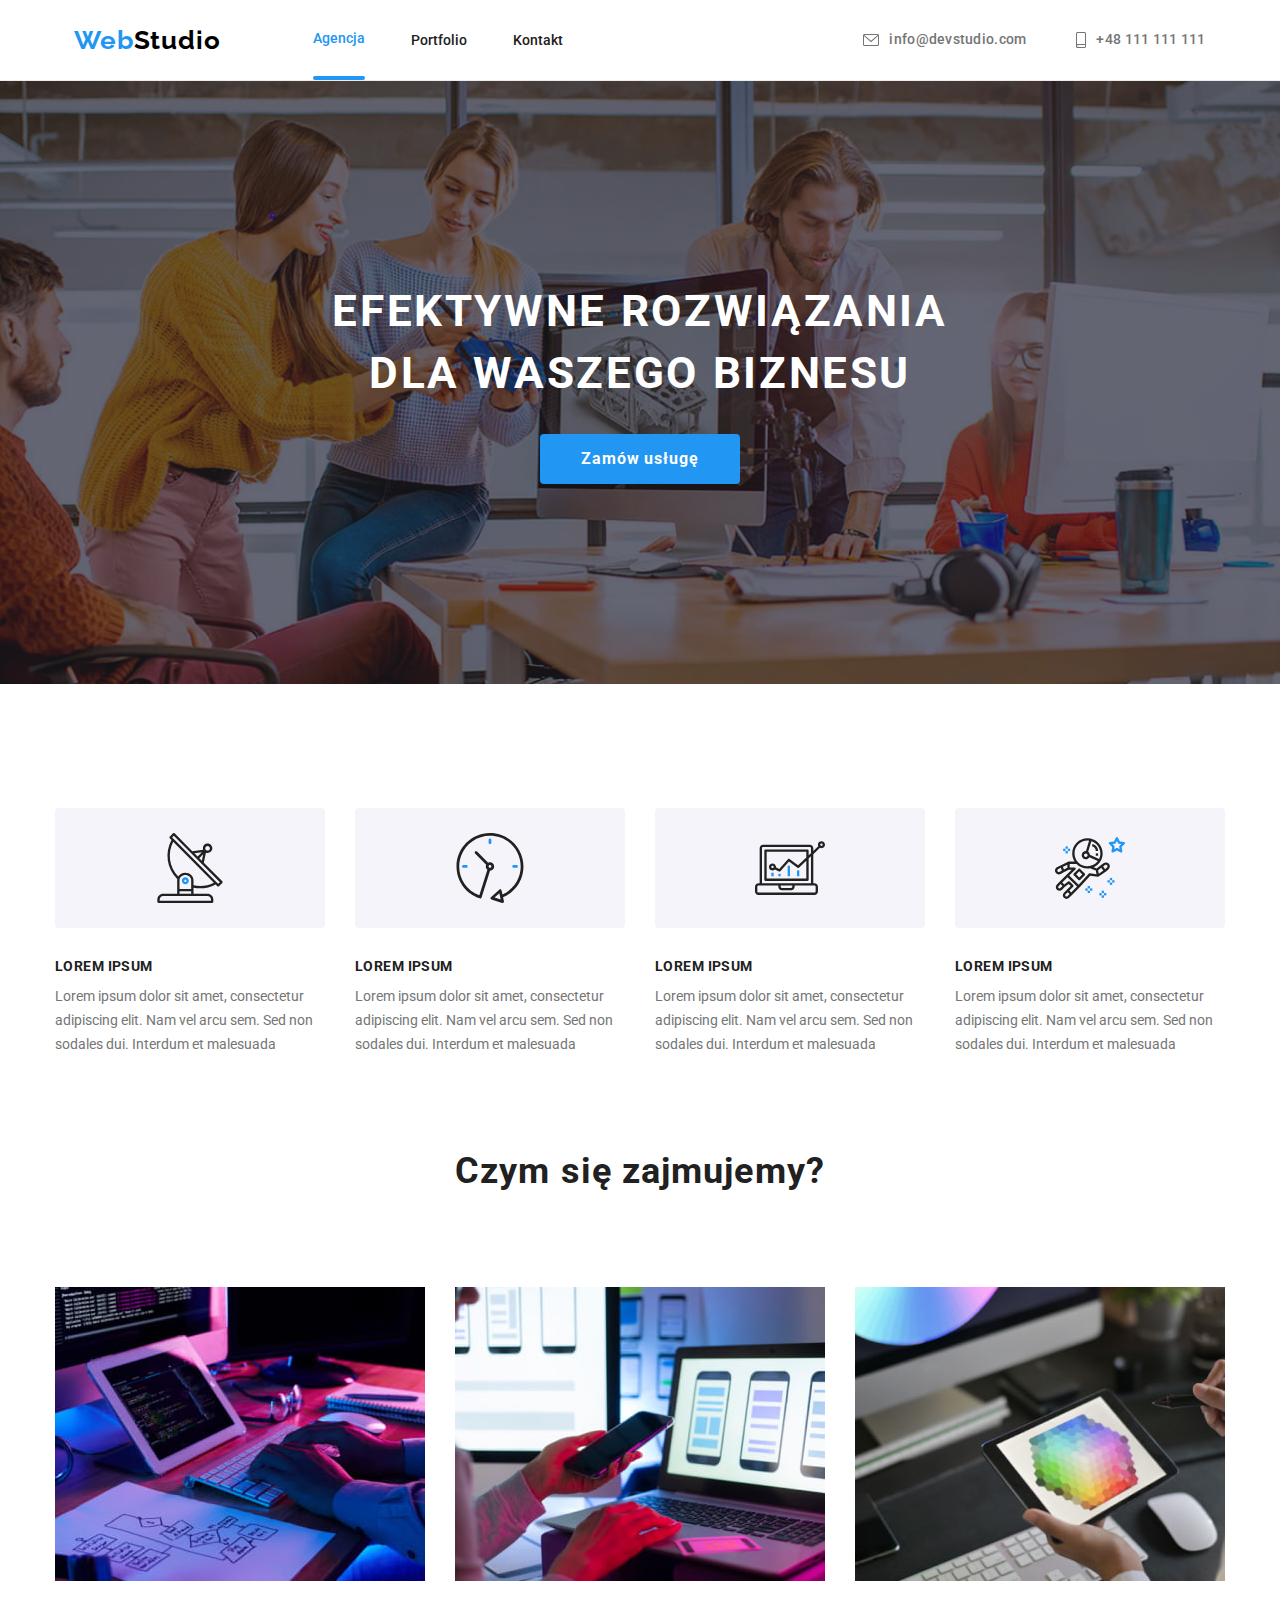
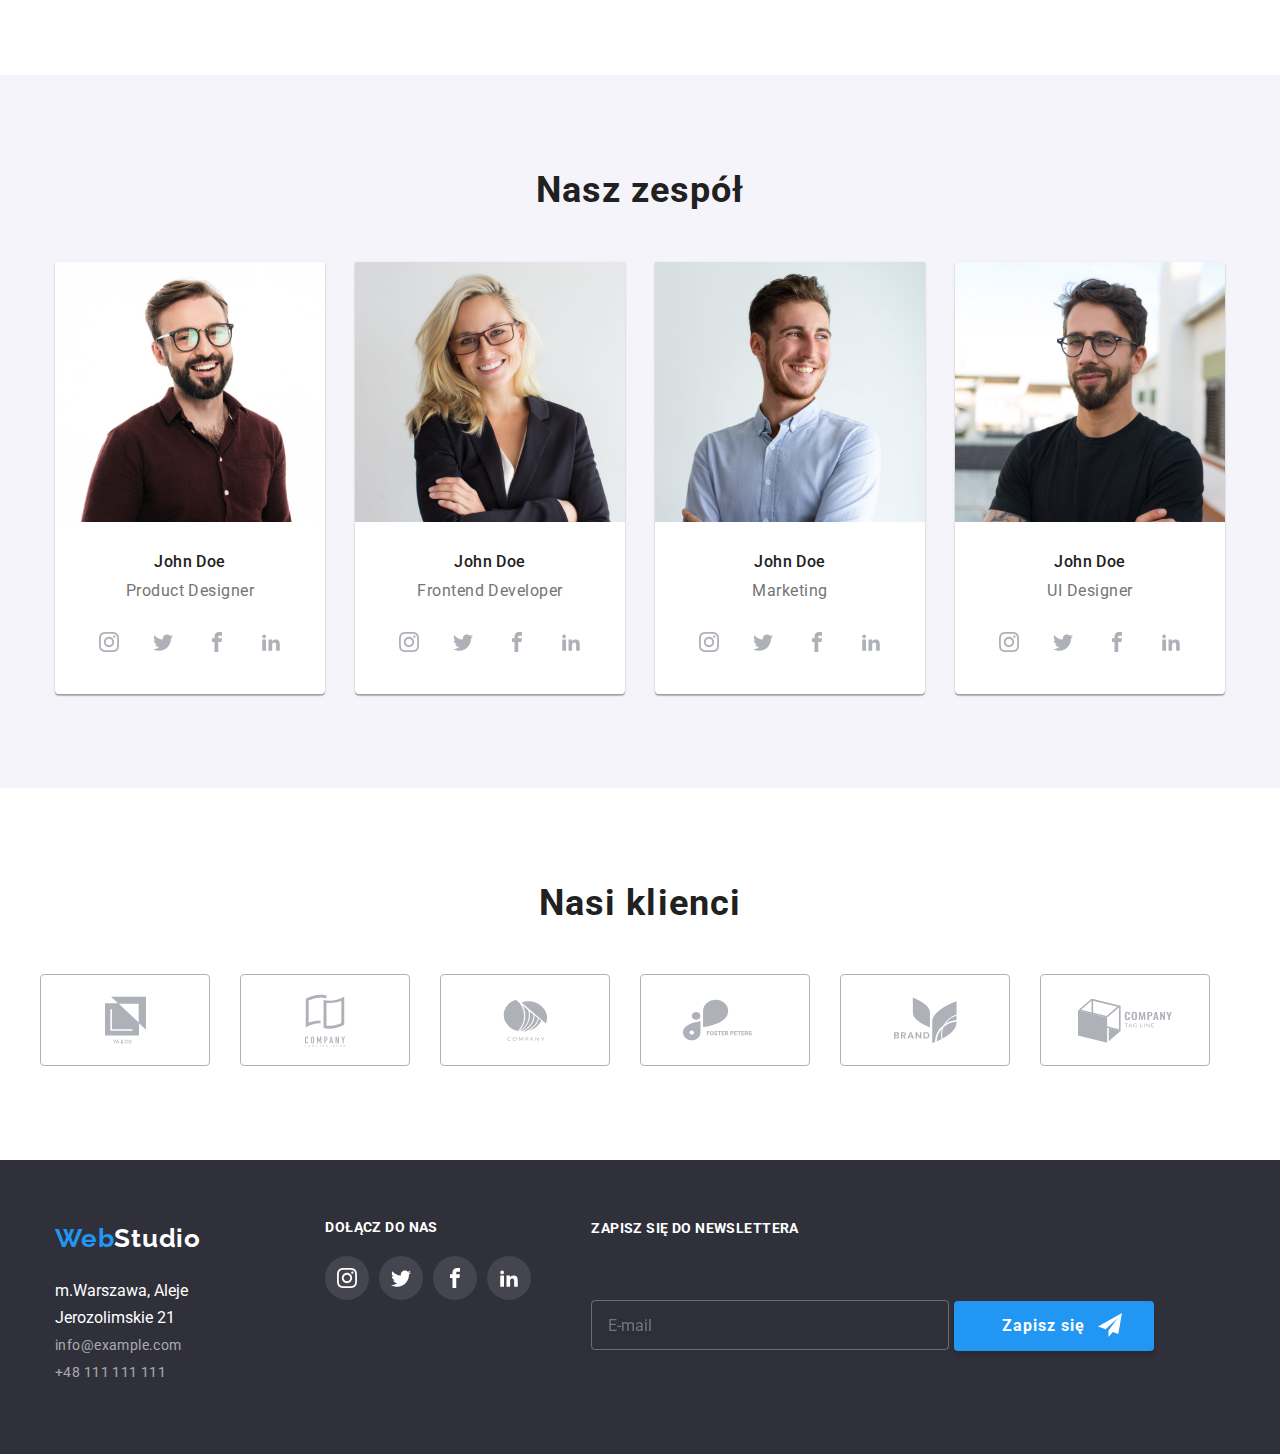
==== commit 320049a7: "hw" ====
--- a/index.html
+++ b/index.html
@@ -13,7 +13,7 @@
       href="https://cdnjs.cloudflare.com/ajax/libs/modern-normalize/1.0.0/modern-normalize.min.css"
     />
     <link href="./css/style.css" rel="stylesheet" />
-    />
+    
     <link
       href="https://fonts.googleapis.com/css2?family=Raleway:wght@700&family=Roboto:wght@500&display=swap"
       rel="stylesheet"
--- a/css/style.css
+++ b/css/style.css
@@ -377,6 +377,17 @@
   transform: translateY(100%);
   transition: transform 250ms cubic-bezier(0.4, 0, 0.2, 1);
 }
+.team-items {
+  justify-content: space-between;
+  display: flex;
+}
+.team-card {
+  background: var(--white);
+  box-shadow: 0px 1px 3px rgba(0, 0, 0, 0.12), 0px 1px 1px rgba(0, 0, 0, 0.14),
+    0px 2px 1px rgba(0, 0, 0, 0.2);
+  border-radius: 0px 0px 4px 4px;
+  padding-bottom: 30px;
+}
 .portfolio-list-overlay-text {
   font-weight: 400;
   font-size: 18px;
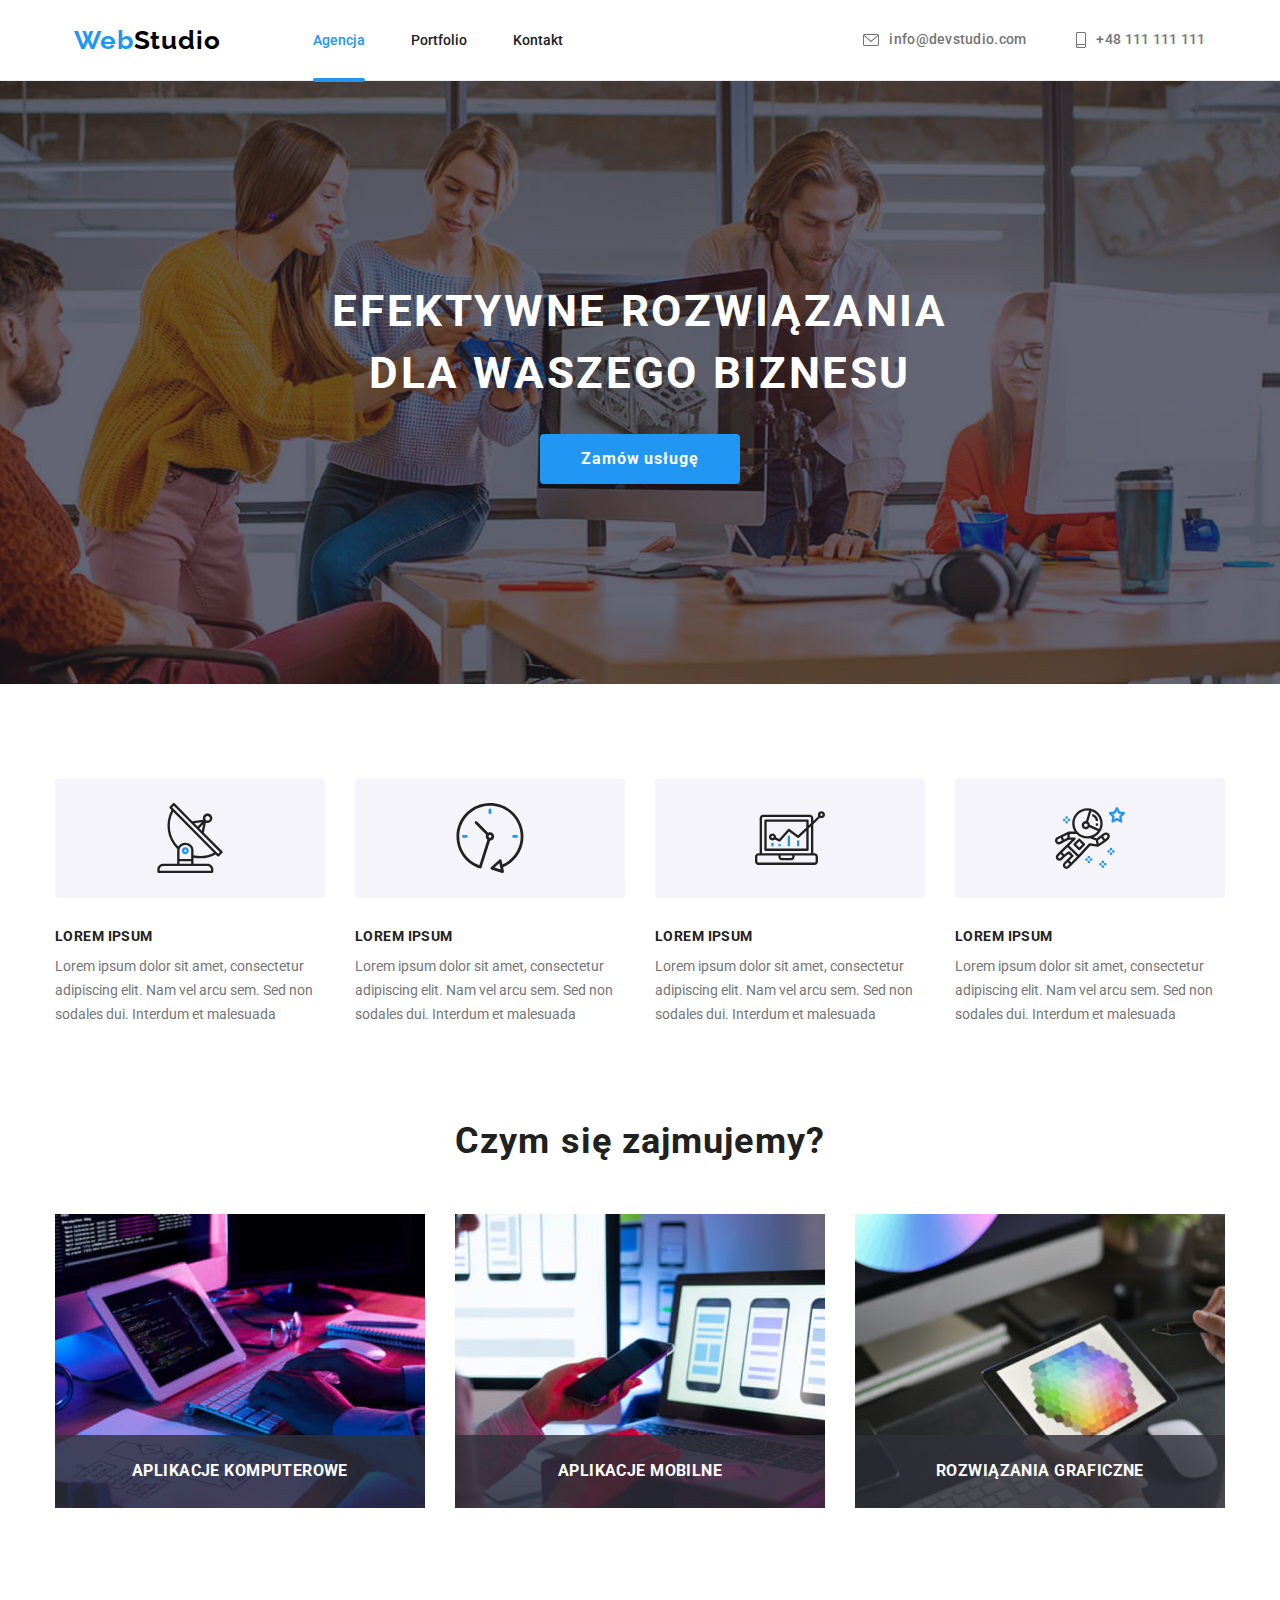
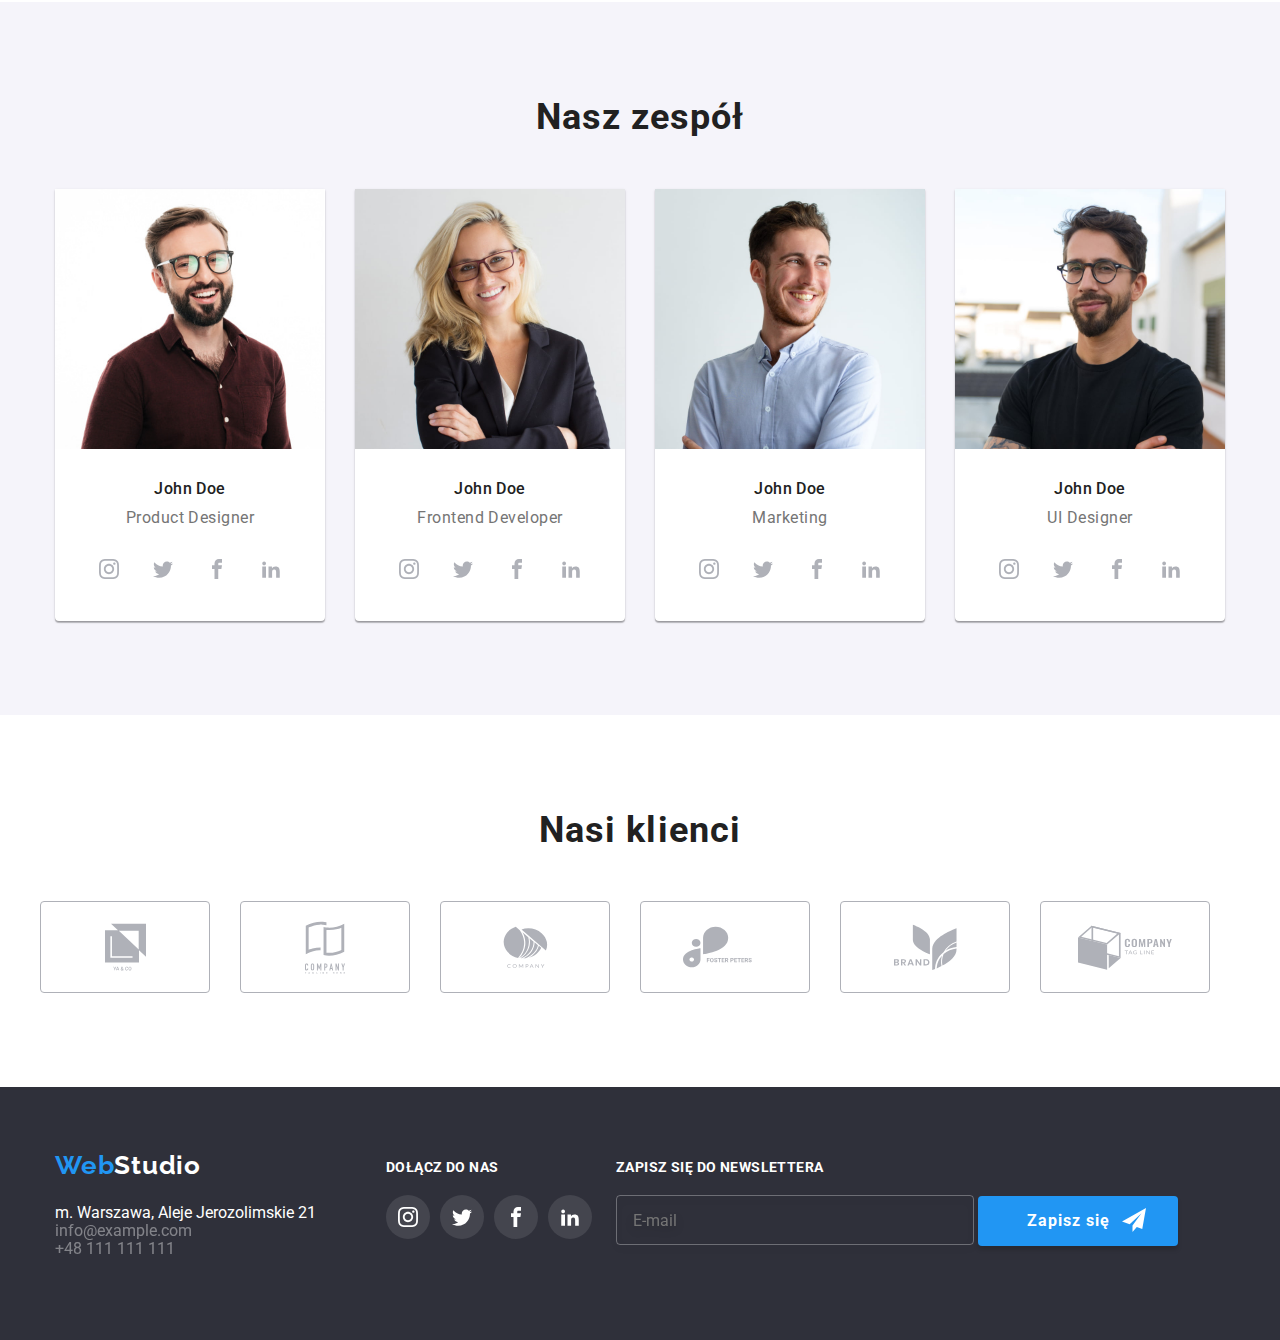
==== commit 360c037c: "hw6(poprawa)" ====
--- a/index.html
+++ b/index.html
@@ -30,9 +30,9 @@
         </a>
         
           <ul class="navigation-list">
-            <li class="navigation-list-item"><a class="navigation-list-link actual-page" href="">Agencja</a></li>
+            <li class="navigation-list-item"><a class="navigation-list-link actual-page" href="./index.html">Agencja</a></li>
             <li class="navigation-list-item"><a class="navigation-list-link" href="./portfolio.html">Portfolio</a></li>
-            <li class="navigation-list-item"><a class="navigation-list-link" href="">Kontakt</a></li>
+            <li class="navigation-list-item"><a class="navigation-list-link" href="./index.html">Kontakt</a></li>
           </ul>
         <div class="contact-color">
         <ul class="header-contact">
@@ -106,33 +106,40 @@
           <h2 class="second-header">Czym się zajmujemy?</h2>
           <div>
             <ul class="second-header-item">
-              <li >
-                <div class="second-header-item-heading"><h3 class="speciality">aplikacje komputerowe</h3></div>               
+              <li class="second-header-image-position">
+                               
                 <img 
                   src="images/typing.jpg"
                   width="370px"
                   height="294px"
                   alt="typing on keyboard "> 
+                  <div class="second-header-item-heading">
+                    <h3>Aplikacje Komputerowe</h3>
+                  </div>
               </li>
               
-              <li>
-                <div class="second-header-item-heading"><h3 class="speciality">aplikacje mobilne</h3></div>
-                <img
+              <li class="second-header-image-position">
+                
+                <img 
                   src="images/phone.jpg"
                   width="370px"
                   height="294px"
                   alt="a girl is holding a phone"
-                />
-              </li>
-
-              <li >
-                <div class="second-header-item-heading"><h3 class="speciality">rozwiązania graficzne</h3></div>
+                /><div class="second-header-item-heading">
+                  <h3>APLIKACJE MOBILNE</h3>
+                </div>
+              </li>
+
+              <li class="second-header-image-position">
+                
                 <img
                   src="images/tablet.jpg"
                   width="370px"
                   height="294px"
                   alt="someone selects a color on the tablet "
-                />
+                /><div class="second-header-item-heading">
+                  <h3>ROZWIĄZANIA GRAFICZNE</h3>
+                </div>
               </li>
             </ul>
           </div>
@@ -253,52 +260,41 @@
     </main>
     
     <footer >
-      <div class="container social-flex">
-       <div class="left-side-footer">
-        <a  href="./index.html"
-          ><span class="web logotype">Web</span><span class="studio-footer logotype">Studio</span>
-        </a>
-        <address class="footer-address">
-      <ul >
-        <li>
-            m.Warszawa, Aleje Jerozolimskie 21
-        </li>
-        <li>
-          <a class="footer-mail" href="mailto:info@example.com"
-            >info@example.com</a>
-        </li>
-        <li>
-          <a class="footer-tel" href="tel:+48111111111">+48 111 111 111</a>
-        </li>
-      </ul>
-    </address>
-       </div>
-        
-    <div class="join-us ">
-      <h3 class="join-us-header">DOŁĄCZ DO NAS</h3>
-      <ul class="social-list-footer">
-        <li><a class="social-list-item-footer" href=""><svg class="social-list-item-icon-footer"><use href="./images/icons/socials.svg#icon-instagram" width="20" height="20"></use></svg></a></li>
-        <li><a class="social-list-item-footer" href=""><svg class="social-list-item-icon-footer"><use href="./images/icons/socials.svg#icon-twitter" width="20" height="20"></use></svg></a></li>
-        <li><a class="social-list-item-footer" href=""><svg class="social-list-item-icon-footer"><use href="./images/icons/socials.svg#icon-facebook" width="20" height="20"></use></svg></a></li>
-        <li><a class="social-list-item-footer" href=""><svg class="social-list-item-icon-footer"><use href="./images/icons/socials.svg#icon-linkedin2" width="20" height="20"></use></svg></a></li>
-        
-      </ul>
-    </div>
-    <div class="container-footer-form">
-      <h3 >Zapisz się do newslettera</h3>
-      <div class="footer-form">
-        <form name="newsletter" action="http://localhost:3000/posts"
-        method="POST">
-      <label><input type="email" name="email" placeholder="E-mail"></label>
-    <button type="submit">
-      <span class="sign-up">Zapisz się</span>
-      <svg><use href="./images/icons/socials.svg#form-send"></use></svg>
-    </button></form>
+     <div class="container">
+      <div class="footer-container">
+        <a class="navigation-logo" href="./index.html" width="145px"
+        height="31px"><span class="web logotype">Web</span><span class="studio-footer logotype">Studio</span>
+        </a><br>
+        <address>
+          <span class="street-address">m. Warszawa, Aleje Jerozolimskie 21</span><br>
+          <a href="mailto:info@devstudio.com" class="footer-contact-link">info@example.com</a><br>
+          <a href="tel:+48111111111" class="footer-contact-link">+48 111 111 111</a>
+        </address>
       </div>
-    </div>
+        <div class="footer-container-social">
+          <h3> DOŁĄCZ DO NAS</h3>
+          <ul class="social-list-footer">
+            <li><a class="social-list-item-footer" href=""><svg class="social-list-item-icon-footer"><use href="./images/icons/socials.svg#icon-instagram" width="20" height="20"></use></svg></a></li>
+            <li><a class="social-list-item-footer" href=""><svg class="social-list-item-icon-footer"><use href="./images/icons/socials.svg#icon-twitter" width="20" height="20"></use></svg></a></li>
+            <li><a class="social-list-item-footer" href=""><svg class="social-list-item-icon-footer"><use href="./images/icons/socials.svg#icon-facebook" width="20" height="20"></use></svg></a></li>
+            <li><a class="social-list-item-footer" href=""><svg class="social-list-item-icon-footer"><use href="./images/icons/socials.svg#icon-linkedin2" width="20" height="20"></use></svg></a></li>
+          </ul>
+        </div>
+          <div class="footer-container-form">
+            <h3>ZAPISZ SIĘ DO NEWSLETTERA</h3>
+            <div class="footer-form">
+              <form name="newsletter" action="http://localhost:3000/posts"
+              method="POST">
+            <label><input type="email" name="email" placeholder="E-mail"></label>
+          <button type="submit">
+            <span class="sign-up">Zapisz się</span>
+            <svg><use href="./images/icons/socials.svg#form-send"></use></svg>
+          </button></form>
+            </div>
+          </div>
+        </div>
       </div>
-    </div>
-  
+     </div>
     </footer>
 
 
--- a/css/style.css
+++ b/css/style.css
@@ -18,7 +18,7 @@
   padding: 94px 0;
 }
 body {
-  font-family: "Roboto";
+  font-family: "Roboto", "sans-serif";
   color: var(--black);
 }
 .container {
@@ -29,24 +29,27 @@
 .navigation-list-link {
   color: var(--black);
   transition: var(--transition);
-}
-.navigation-list-link::after {
-  content: " ";
-  display: block;
-  background-color: rgba(255, 255, 255, 0);
-  transition: var(--transition);
-}
+  transition-property: color;
+  position: relative;
+}
+
 .actual-page::after,
 .navigation-list-link:hover::after {
+  transition: var(--transition);
+  transition-property: color, background, border;
   content: " ";
-  position: relative;
+  position: absolute;
   height: 4px;
+  left: 0;
+  right: 0;
   border-radius: 2px;
   background-color: var(--blue);
-  top: 30px;
+  top: 46px;
 }
 .actual-page {
   color: var(--blue);
+  transition: var(--transition);
+  transition-property: color, background, border;
 }
 .navigation-logo {
   padding-right: 93px;
@@ -115,6 +118,7 @@
   color: #757575;
   fill: #757575;
   transition: var(--transition);
+  transition-property: fill, color;
 }
 a:hover,
 a:focus {
@@ -146,14 +150,19 @@
   letter-spacing: 0.03em;
   font-weight: 700;
   line-height: 1.4em;
+  transition: var(--transition);
+  transition-property: color;
 }
 .studio:hover {
   color: var(--blue);
+  transition: var(--transition);
+  transition-property: color;
 }
 
 a {
   text-decoration: none;
   transition: var(--transition);
+  transition-property: color;
 }
 
 ul {
@@ -249,12 +258,15 @@
   line-height: 1.6em;
   padding: 6px 22px;
   transition: var(--transition);
+  transition-property: background, color, box-shadow;
 }
 .button-portfolio {
   display: flex;
   align-items: center;
   justify-content: center;
   padding-top: 94px;
+  transition: var(--transition);
+  transition-property: color;
 }
 .button-space:not(:last-child) {
   margin-right: 8px;
@@ -272,6 +284,8 @@
   box-shadow: 0px 3px 1px rgba(0, 0, 0, 0.1), 0px 1px 2px rgba(0, 0, 0, 0.08),
     0px 2px 2px rgba(0, 0, 0, 0.12);
   border-radius: 4px;
+  transition: var(--transition);
+  transition-property: background, color, box-shadow;
 }
 .feature-item {
   color: var(--grey);
@@ -308,30 +322,6 @@
   justify-content: center;
 }
 
-.container .footer {
-  padding: 0;
-  margin: 0;
-}
-.footer-address {
-  font-style: normal;
-  color: var(--white);
-  line-height: 1.7em;
-  padding-bottom: 9px;
-}
-.footer-tel {
-  font-size: 14px;
-  letter-spacing: 0.03em;
-  color: rgba(255, 255, 255, 0.6);
-  line-height: 1.7em;
-  transition: var(--transition);
-}
-.footer-mail {
-  font-size: 14px;
-  letter-spacing: 0.03em;
-  color: rgba(255, 255, 255, 0.6);
-  line-height: 1.7em;
-  transition: var(--transition);
-}
 .team-background {
   background: #f5f4fa;
 }
@@ -376,6 +366,7 @@
   opacity: 0;
   transform: translateY(100%);
   transition: transform 250ms cubic-bezier(0.4, 0, 0.2, 1);
+  transition-property: color;
 }
 .team-items {
   justify-content: space-between;
@@ -462,8 +453,6 @@
 footer {
   font-style: normal;
   color: #fff;
-  padding-top: 60px;
-  padding-bottom: 60px;
   background-color: var(--graphite);
 }
 .footer-address {
@@ -481,7 +470,6 @@
 .social-list-footer {
   display: flex;
   align-items: center;
-  margin-top: 20px;
   margin-left: -10px;
 }
 .social-list-item-footer {
@@ -499,6 +487,7 @@
 .social-list-item-footer:hover {
   background-color: var(--blue);
   transition: var(--transition);
+  transition-property: background;
 }
 .social-list-item-icon-footer {
   width: 20px;
@@ -510,6 +499,7 @@
 }
 .left-side-footer {
   margin-right: 70px;
+  margin-top: -13px;
 }
 
 .feature-picture {
@@ -552,6 +542,7 @@
   fill: #afb1b8;
   transition: color var(--transition);
   background-color: var(--transition);
+  transition-property: color, fill, background;
 }
 .social-list-item-our-team:hover {
   background-color: var(--blue);
@@ -561,6 +552,7 @@
   width: 44px;
   height: 44px;
   transition: var(--transition);
+  transition-property: color, fill, background;
 }
 
 .social-list-item-icon-our-team {
@@ -596,7 +588,7 @@
   color: #fff;
   text-align: center;
   max-width: 696px;
-  margin: 0 auto 30px;
+  margin: 0 auto;
 }
 .clients-list-item {
   display: flex;
@@ -610,6 +602,7 @@
   color: #afb1b8;
   fill: #afb1b8;
   transition: color var(--transition);
+  transition-property: color, border, fill;
 }
 .our-clients-list {
   list-style-type: none;
@@ -658,6 +651,7 @@
   color: var(--blue);
   fill: var(--blue);
   transition: var(--transition);
+  transition-property: color, border, fill;
 }
 
 .clients-list-margins {
@@ -707,6 +701,7 @@
   opacity: 90%;
   transform: translatey(100%);
   transition: transform 250ms ease;
+  transition-property: transform;
 }
 .portfolio-item-feature {
   color: var(--grey);
@@ -726,6 +721,7 @@
 }
 .portfolio-item:hover .overlay {
   transform: translatey(0);
+  transition-property: transform;
 }
 .portfolio p {
   padding: 4px 24px 20px 24px;
@@ -737,7 +733,7 @@
 }
 .is-hidden {
   opacity: 0;
-  visibility: none;
+  visibility: hidden;
   pointer-events: none;
 }
 .close-btn {
@@ -768,6 +764,8 @@
   box-shadow: 0px 1px 3px rgba(0, 0, 0, 0.12), 0px 1px 1px rgba(0, 0, 0, 0.14),
     0px 2px 1px rgba(0, 0, 0, 0.2);
   border-radius: 4px;
+  transition: var(--transition);
+  transition-property: color;
 }
 
 .backdrop {
@@ -777,6 +775,8 @@
   width: 100%;
   height: 100%;
   background-color: rgba(0, 0, 0, 0.1);
+  transition: var(--transition);
+  transition-property: opacity, visibility;
 }
 .container-footer-form {
   display: flex;
@@ -788,7 +788,7 @@
   color: rgba(255, 255, 255, 0.6);
   align-items: center;
   letter-spacing: 0.03em;
-  padding-left: 60px;
+  padding-bottom: 94px;
 }
 .footer-form button {
   width: 200px;
@@ -937,10 +937,19 @@
 }
 .tick-sign-container a {
   color: var(--blue);
+  text-decoration: underline;
+}
+.tick-sign-container {
+  display: flex;
+  justify-content: center;
+  padding-right: 40px;
 }
 .web-tick-sign {
   position: absolute;
   opacity: 0;
+}
+.web-tick-sign:hover {
+  cursor: pointer;
 }
 .tick-sign-label {
   margin: 0;
@@ -957,6 +966,7 @@
   border: 1px solid rgba(33, 33, 33, 0.2);
   border-radius: 2px;
 }
+
 .web-tick-sign:checked + .tick-sign-label::before {
   background-color: var(--blue);
   border: none;
@@ -964,6 +974,7 @@
   background-repeat: no-repeat;
   background-position: center center;
 }
+
 .footer-form button svg {
   fill: #fff;
   right: 32px;
@@ -996,3 +1007,60 @@
   color: var(--grey);
   padding: 16px;
 }
+.footer-container {
+  padding-top: 60px;
+}
+footer address {
+  font-style: normal;
+  margin-top: 20px;
+}
+.footer-contact-link {
+  color: #fff;
+  opacity: 40%;
+}
+footer h3 {
+  font-weight: 700;
+  font-size: 14px;
+  padding-top: 72px;
+  line-height: 16px;
+  letter-spacing: 0.03em;
+  text-transform: uppercase;
+  color: #fff;
+  display: block;
+  padding-bottom: 20px;
+}
+.footer-container-social {
+  max-width: 300px;
+  padding-bottom: 100px;
+}
+
+.footer-container {
+  padding-top: 60px;
+  padding-bottom: 60px;
+}
+footer > .container {
+  display: flex;
+}
+.footer-container-social {
+  padding-left: 70px;
+  padding-right: 77px;
+}
+.second-header-item-heading {
+  display: flex;
+  background: rgba(47, 48, 58, 0.8);
+  color: #fff;
+  font-weight: 700;
+  font-size: 14px;
+  line-height: 1.14;
+  letter-spacing: 0.03em;
+  text-transform: uppercase;
+  padding: 27px 0;
+  justify-content: center;
+  left: 0px;
+  bottom: 0px;
+  width: 100%;
+  position: absolute;
+}
+.second-header-image-position {
+  position: relative;
+}
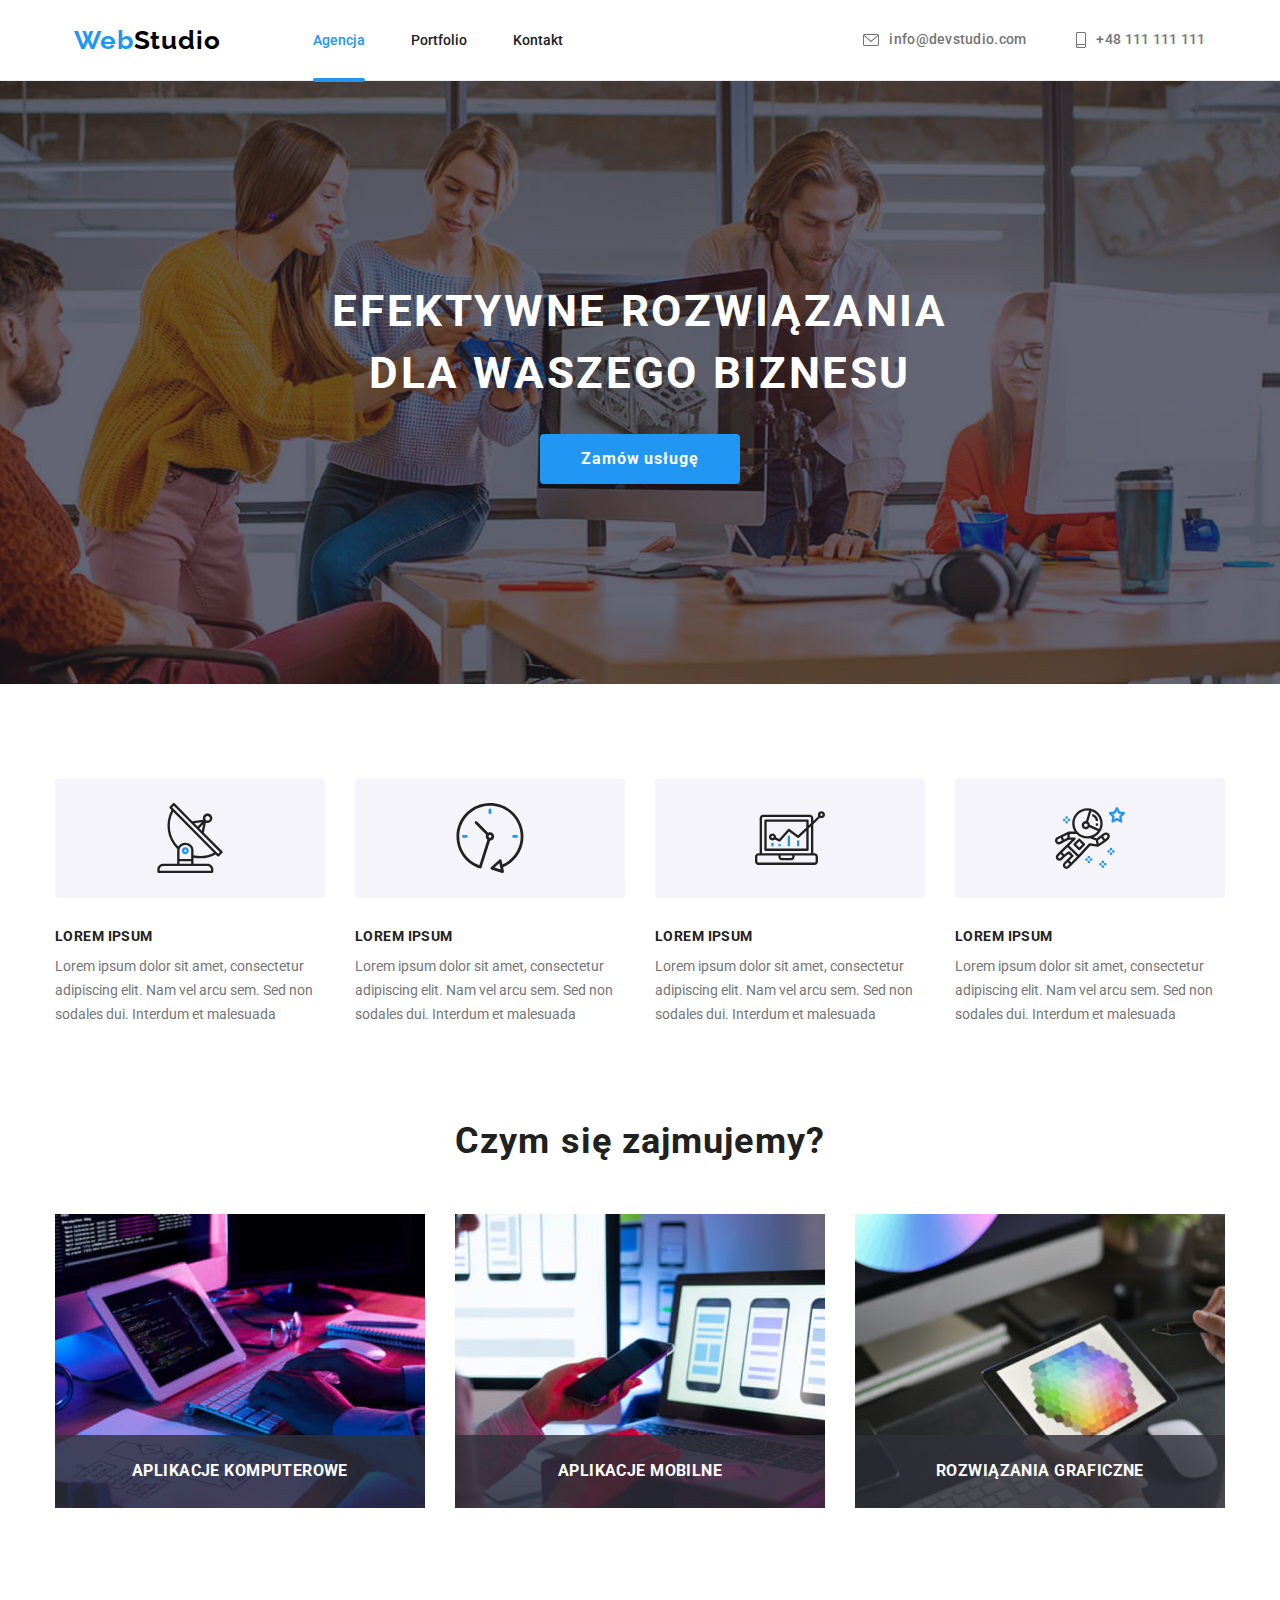
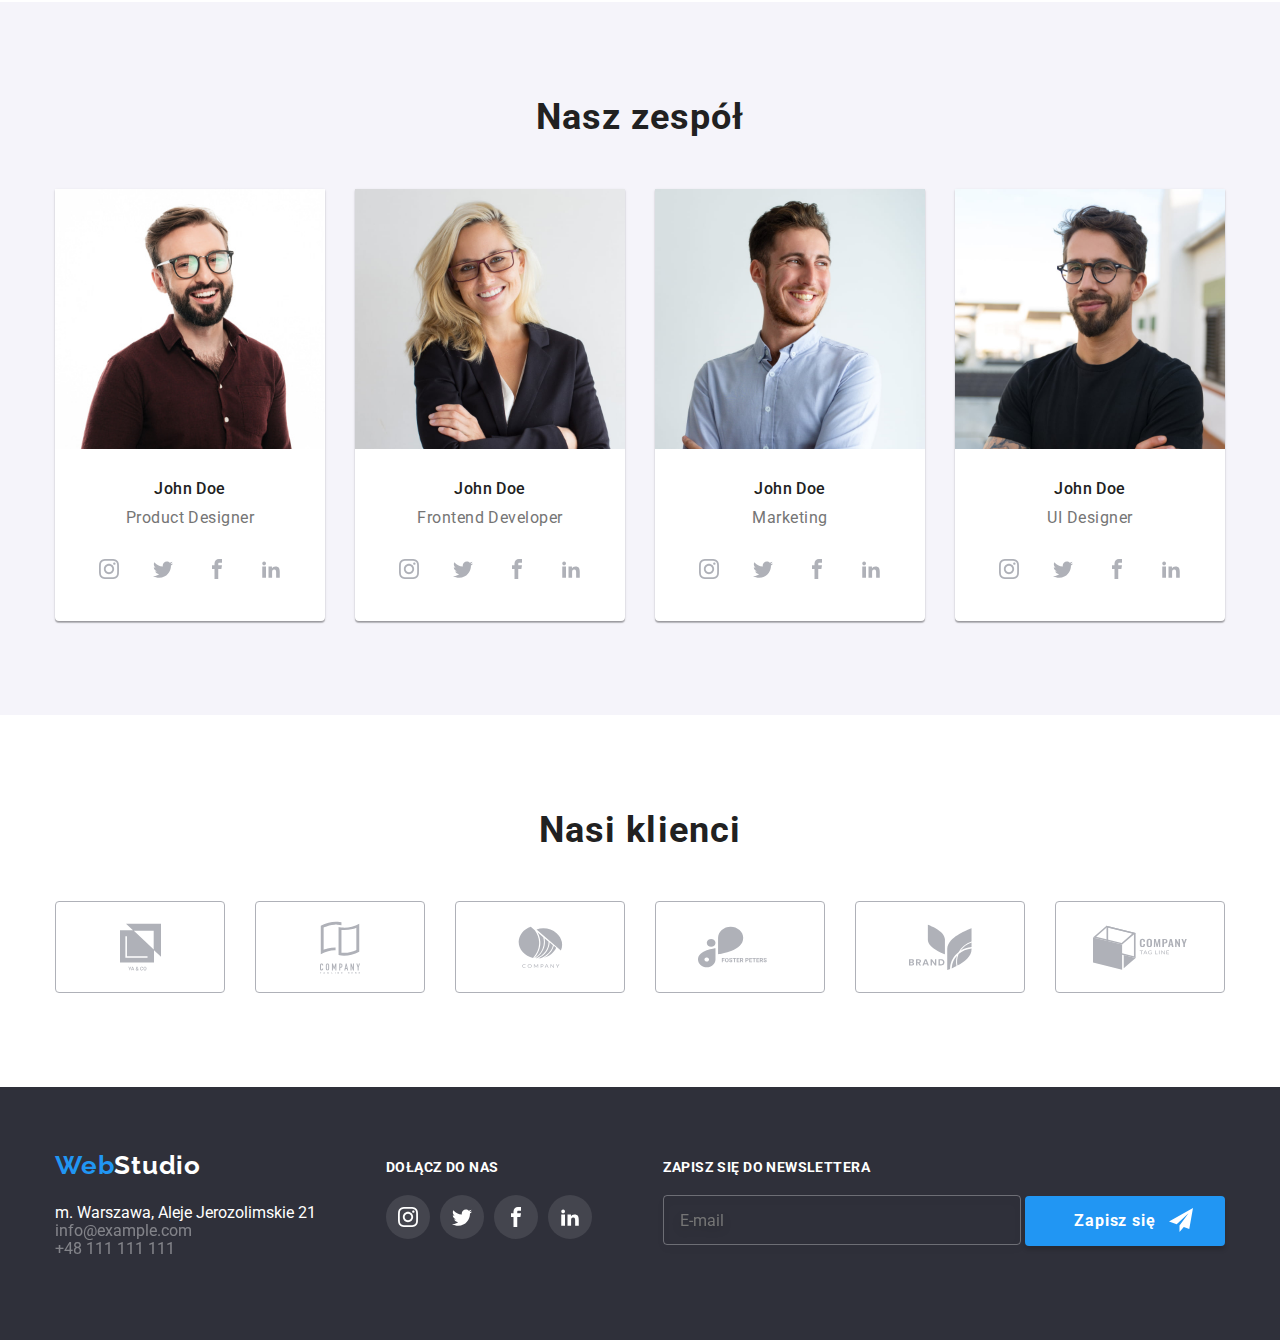
==== commit d20a0167: "hw6" ====
--- a/index.html
+++ b/index.html
@@ -252,7 +252,7 @@
       <li class="clients-list-margins"><a class="clients-list-item " href=""><svg class="our-clients-list-icon3"><use href="./images/icons/socials.svg#client3"></use></svg></a></li>
       <li class="clients-list-margins"><a class="clients-list-item " href=""><svg class="our-clients-list-icon4"><use href="./images/icons/socials.svg#client4"></use></svg></a></li>
       <li class="clients-list-margins"><a class="clients-list-item " href=""><svg class="our-clients-list-icon5"><use href="./images/icons/socials.svg#client5"></use></svg></a></li>
-      <li class="clients-list-margins"><a class="clients-list-item "  href=""><svg class="our-clients-list-icon6"><use href="./images/icons/socials.svg#client6"></use></svg></a></li>      
+      <li ><a class="clients-list-item "  href=""><svg class="our-clients-list-icon6"><use href="./images/icons/socials.svg#client6"></use></svg></a></li>      
     </ul>
   </div>
 </section>
@@ -308,9 +308,9 @@
         action="http://localhost:3000/posts"
         method="POST">
       <h3>Zostaw swoje dane w formularzu poniżej</h3>
-  <label for="user-name">Imię<svg class="icon-form person-icon-form"><use href="./images/icons/socials.svg#form-icon-person"></use></svg><input type="text" name="name" id="user_name" required/></label>
+  <label for="user_name">Imię<svg class="icon-form person-icon-form"><use href="./images/icons/socials.svg#form-icon-person"></use></svg><input type="text" name="name" id="user_name" required/></label>
   <label for="user_phone">Telefon<svg class="icon-form phone-icon-form"><use href="./images/icons/socials.svg#form-icon-phone"></use></svg><input type="tel" name="phone" id="user_phone" required/></label>
-  <label for="user_mail">E-mail<svg class="icon-form mail-icon-form"><use href="./images/icons/socials.svg#form-icon-mail"></use></svg><input type="email" name="email" id="user_email" required/></label>
+  <label for="user_mail">E-mail<svg class="icon-form mail-icon-form"><use href="./images/icons/socials.svg#form-icon-mail"></use></svg><input type="email" name="email" id="user_mail" required/></label>
   <label>Komentarz<textarea type="text" name="comment" placeholder="Wprowadź tekst"></textarea></label>
  
   <div class="tick-sign-container">
--- a/css/style.css
+++ b/css/style.css
@@ -597,7 +597,7 @@
   min-width: 170px;
   border: 1px solid #afb1b8;
   border-radius: 4px;
-  margin-left: 30px;
+
   cursor: pointer;
   color: #afb1b8;
   fill: #afb1b8;
@@ -608,7 +608,6 @@
   list-style-type: none;
   display: flex;
   flex-wrap: wrap;
-  margin-left: -30px;
 }
 .our-clients-list-icon1 {
   width: 41px;
@@ -1064,3 +1063,6 @@
 .second-header-image-position {
   position: relative;
 }
+.footer-container-form {
+  margin-left: auto;
+}
